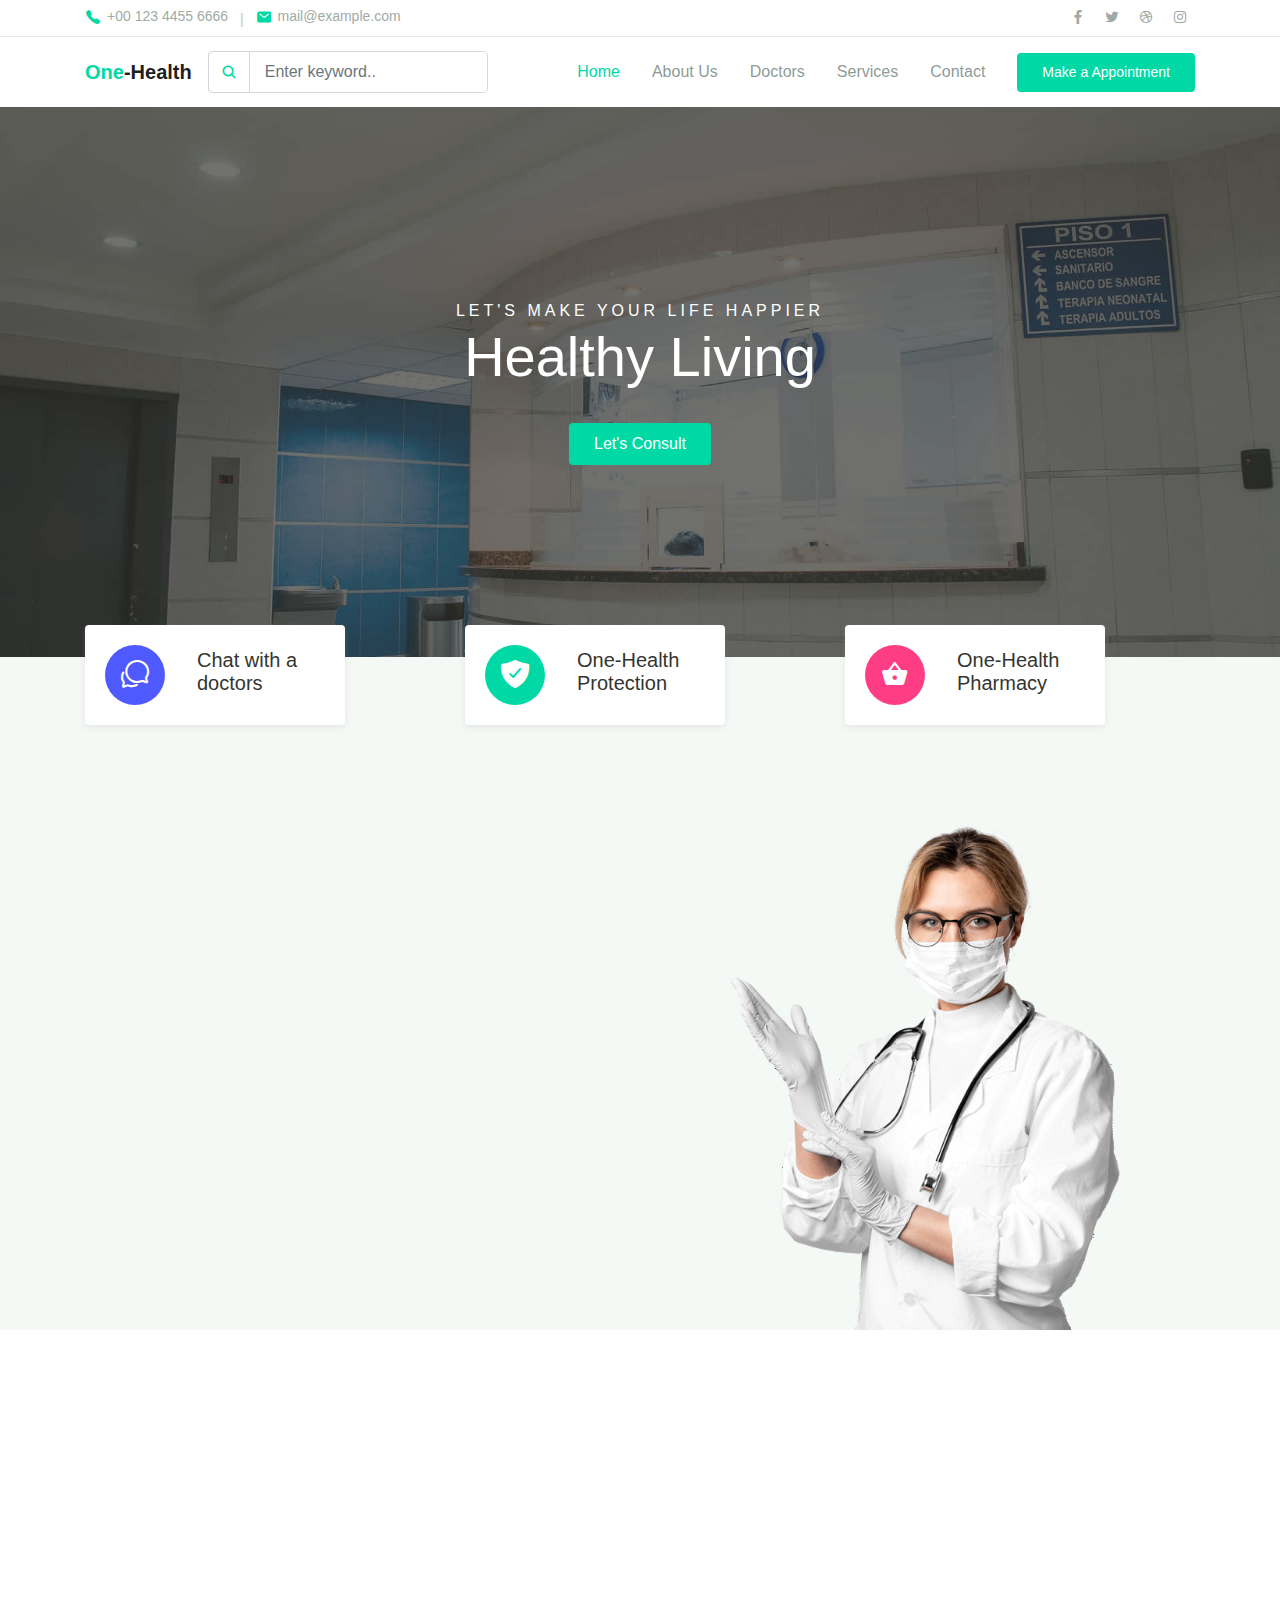
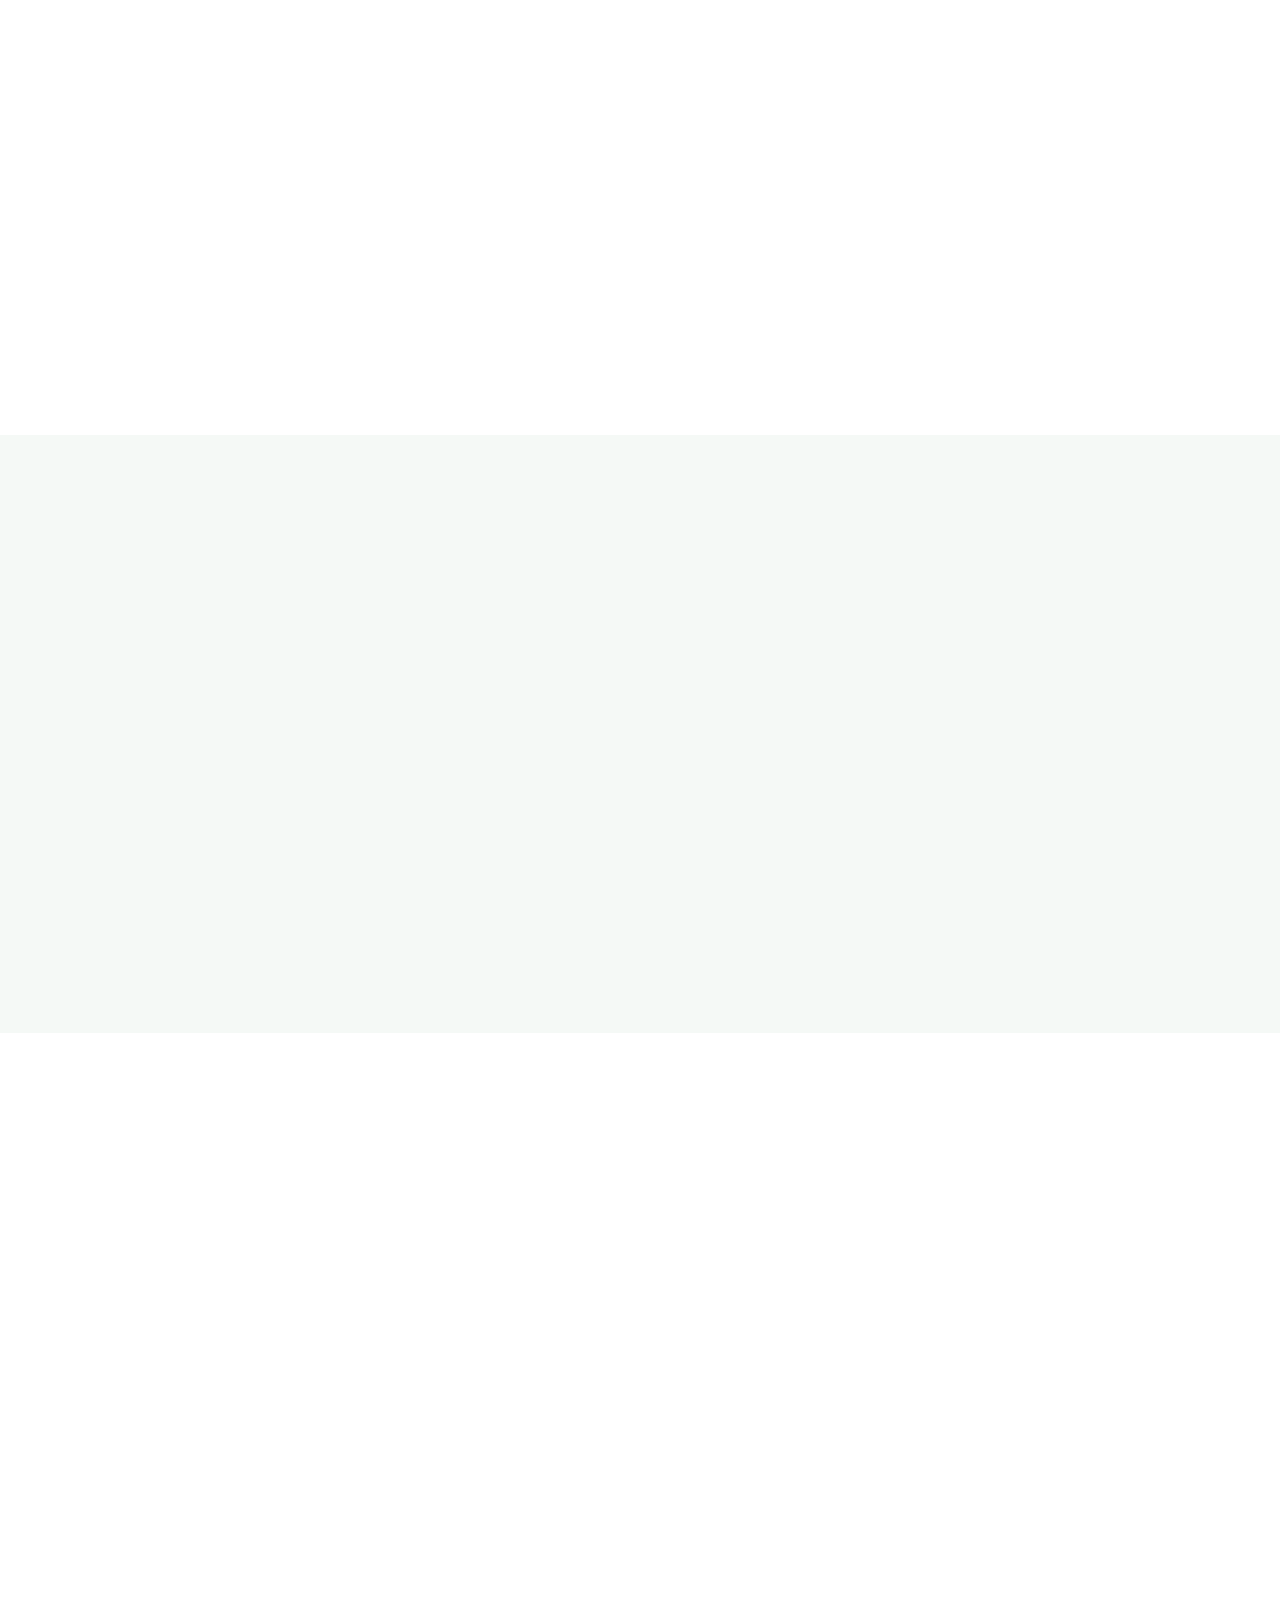
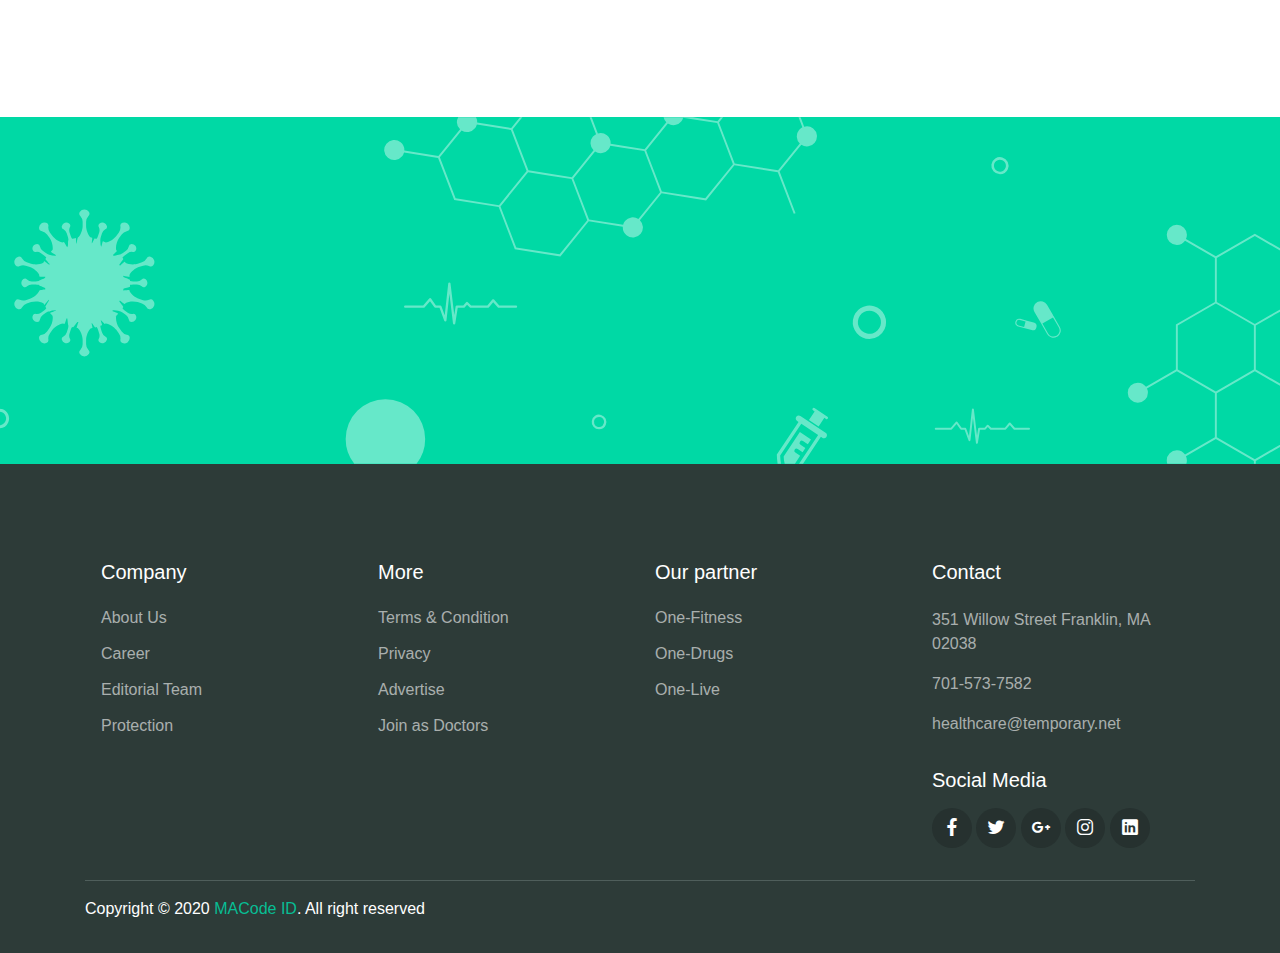
==== index.html @ ae299376 "new" ====
<!DOCTYPE html>
<html lang="en">
<head>
  <meta charset="UTF-8">
  <meta name="viewport" content="width=device-width, initial-scale=1.0">

  <meta http-equiv="X-UA-Compatible" content="ie=edge">

  <meta name="copyright" content="MACode ID, https://macodeid.com/">

  <title>One Health - Medical Center HTML5 Template</title>

  <link rel="stylesheet" href="../assets/css/maicons.css">

  <link rel="stylesheet" href="../assets/css/bootstrap.css">

  <link rel="stylesheet" href="../assets/vendor/owl-carousel/css/owl.carousel.css">

  <link rel="stylesheet" href="../assets/vendor/animate/animate.css">

  <link rel="stylesheet" href="../assets/css/theme.css">
</head>
<body>

  <!-- Back to top button -->
  <div class="back-to-top"></div>

  <header>
    <div class="topbar">
      <div class="container">
        <div class="row">
          <div class="col-sm-8 text-sm">
            <div class="site-info">
              <a href="#"><span class="mai-call text-primary"></span> +00 123 4455 6666</a>
              <span class="divider">|</span>
              <a href="#"><span class="mai-mail text-primary"></span> mail@example.com</a>
            </div>
          </div>
          <div class="col-sm-4 text-right text-sm">
            <div class="social-mini-button">
              <a href="#"><span class="mai-logo-facebook-f"></span></a>
              <a href="#"><span class="mai-logo-twitter"></span></a>
              <a href="#"><span class="mai-logo-dribbble"></span></a>
              <a href="#"><span class="mai-logo-instagram"></span></a>
            </div>
          </div>
        </div> <!-- .row -->
      </div> <!-- .container -->
    </div> <!-- .topbar -->

    <nav class="navbar navbar-expand-lg navbar-light shadow-sm">
      <div class="container">
        <a class="navbar-brand" href="#"><span class="text-primary">One</span>-Health</a>

        <form action="#">
          <div class="input-group input-navbar">
            <div class="input-group-prepend">
              <span class="input-group-text" id="icon-addon1"><span class="mai-search"></span></span>
            </div>
            <input type="text" class="form-control" placeholder="Enter keyword.." aria-label="Username" aria-describedby="icon-addon1">
          </div>
        </form>

        <button class="navbar-toggler" type="button" data-toggle="collapse" data-target="#navbarSupport" aria-controls="navbarSupport" aria-expanded="false" aria-label="Toggle navigation">
          <span class="navbar-toggler-icon"></span>
        </button>

        <div class="collapse navbar-collapse" id="navbarSupport">
          <ul class="navbar-nav ml-auto">
            <li class="nav-item active">
              <a class="nav-link" href="index.html">Home</a>
            </li>
            <li class="nav-item">
              <a class="nav-link" href="about.html">About Us</a>
            </li>
            <li class="nav-item">
              <a class="nav-link" href="doctors.html">Doctors</a>
            </li>
            <li class="nav-item ">
              <a class="nav-link" href="blog.html">Services</a>
            </li>
            <li class="nav-item">
              <a class="nav-link" href="contact.html">Contact</a>
            </li>
            <li class="nav-item">
              <a class="btn btn-primary ml-lg-3" href="contact.html">Make a Appointment</a>
            </li>
          </ul>
        </div> <!-- .navbar-collapse -->
      </div> <!-- .container -->
    </nav>
  </header>

  <div class="page-hero bg-image overlay-dark" style="background-image: url(../assets/img/bg_image_1.jpg);">
    <div class="hero-section">
      <div class="container text-center wow zoomIn">
        <span class="subhead">Let's make your life happier</span>
        <h1 class="display-4">Healthy Living</h1>
        <a href="#" class="btn btn-primary">Let's Consult</a>
      </div>
    </div>
  </div>


  <div class="bg-light">
    <div class="page-section py-3 mt-md-n5 custom-index">
      <div class="container">
        <div class="row justify-content-center">
          <div class="col-md-4 py-3 py-md-0">
            <div class="card-service wow fadeInUp">
              <div class="circle-shape bg-secondary text-white">
                <span class="mai-chatbubbles-outline"></span>
              </div>
              <p><span>Chat</span> with a doctors</p>
            </div>
          </div>
          <div class="col-md-4 py-3 py-md-0">
            <div class="card-service wow fadeInUp">
              <div class="circle-shape bg-primary text-white">
                <span class="mai-shield-checkmark"></span>
              </div>
              <p><span>One</span>-Health Protection</p>
            </div>
          </div>
          <div class="col-md-4 py-3 py-md-0">
            <div class="card-service wow fadeInUp">
              <div class="circle-shape bg-accent text-white">
                <span class="mai-basket"></span>
              </div>
              <p><span>One</span>-Health Pharmacy</p>
            </div>
          </div>
        </div>
      </div>
    </div> <!-- .page-section -->

    <div class="page-section pb-0">
      <div class="container">
        <div class="row align-items-center">
          <div class="col-lg-6 py-3 wow fadeInUp">
            <h1>Welcome to Your Health <br> Center</h1>
            <p class="text-grey mb-4">Lorem ipsum dolor sit amet, consetetur sadipscing elitr, sed diam nonumy eirmod tempor invidunt ut labore et dolore magna aliquyam erat, sed diam voluptua. At vero eos et accusam et justo duo dolores et ea rebum. Accusantium aperiam earum ipsa eius, inventore nemo labore eaque porro consequatur ex aspernatur. Explicabo, excepturi accusantium! Placeat voluptates esse ut optio facilis!</p>
            <a href="about.html" class="btn btn-primary">Learn More</a>
          </div>
          <div class="col-lg-6 wow fadeInRight" data-wow-delay="400ms">
            <div class="img-place custom-img-1">
              <img src="../assets/img/bg-doctor.png" alt="">
            </div>
          </div>
        </div>
      </div>
    </div> <!-- .bg-light -->
  </div> <!-- .bg-light -->

  <div class="page-section">
    <div class="container">
      <h1 class="text-center mb-5 wow fadeInUp">Our Doctors</h1>

      <div class="owl-carousel wow fadeInUp" id="doctorSlideshow">
        <div class="item">
          <div class="card-doctor">
            <div class="header">
              <img src="../assets/img/doctors/doctor_1.jpg" alt="">
              <div class="meta">
                <a href="#"><span class="mai-call"></span></a>
                <a href="#"><span class="mai-logo-whatsapp"></span></a>
              </div>
            </div>
            <div class="body">
              <p class="text-xl mb-0">Dr. Stein Albert</p>
              <span class="text-sm text-grey">Cardiology</span>
            </div>
          </div>
        </div>
        <div class="item">
          <div class="card-doctor">
            <div class="header">
              <img src="../assets/img/doctors/doctor_2.jpg" alt="">
              <div class="meta">
                <a href="#"><span class="mai-call"></span></a>
                <a href="#"><span class="mai-logo-whatsapp"></span></a>
              </div>
            </div>
            <div class="body">
              <p class="text-xl mb-0">Dr. Alexa Melvin</p>
              <span class="text-sm text-grey">Dental</span>
            </div>
          </div>
        </div>
        <div class="item">
          <div class="card-doctor">
            <div class="header">
              <img src="../assets/img/doctors/doctor_3.jpg" alt="">
              <div class="meta">
                <a href="#"><span class="mai-call"></span></a>
                <a href="#"><span class="mai-logo-whatsapp"></span></a>
              </div>
            </div>
            <div class="body">
              <p class="text-xl mb-0">Dr. Rebecca Steffany</p>
              <span class="text-sm text-grey">General Health</span>
            </div>
          </div>
        </div>
        <div class="item">
          <div class="card-doctor">
            <div class="header">
              <img src="../assets/img/doctors/doctor_3.jpg" alt="">
              <div class="meta">
                <a href="#"><span class="mai-call"></span></a>
                <a href="#"><span class="mai-logo-whatsapp"></span></a>
              </div>
            </div>
            <div class="body">
              <p class="text-xl mb-0">Dr. Rebecca Steffany</p>
              <span class="text-sm text-grey">General Health</span>
            </div>
          </div>
        </div>
        <div class="item">
          <div class="card-doctor">
            <div class="header">
              <img src="../assets/img/doctors/doctor_3.jpg" alt="">
              <div class="meta">
                <a href="#"><span class="mai-call"></span></a>
                <a href="#"><span class="mai-logo-whatsapp"></span></a>
              </div>
            </div>
            <div class="body">
              <p class="text-xl mb-0">Dr. Rebecca Steffany</p>
              <span class="text-sm text-grey">General Health</span>
            </div>
          </div>
        </div>
      </div>
    </div>
  </div>

  <div class="page-section bg-light">
    <div class="container">
      <h1 class="text-center wow fadeInUp">Latest News</h1>
      <div class="row mt-5">
        <div class="col-lg-4 py-2 wow zoomIn">
          <div class="card-blog">
            <div class="header">
              <div class="post-category">
                <a href="#">Covid19</a>
              </div>
              <a href="blog-details.html" class="post-thumb">
                <img src="../assets/img/blog/blog_1.jpg" alt="">
              </a>
            </div>
            <div class="body">
              <h5 class="post-title"><a href="blog-details.html">List of Countries without Coronavirus case</a></h5>
              <div class="site-info">
                <div class="avatar mr-2">
                  <div class="avatar-img">
                    <img src="../assets/img/person/person_1.jpg" alt="">
                  </div>
                  <span>Roger Adams</span>
                </div>
                <span class="mai-time"></span> 1 week ago
              </div>
            </div>
          </div>
        </div>
        <div class="col-lg-4 py-2 wow zoomIn">
          <div class="card-blog">
            <div class="header">
              <div class="post-category">
                <a href="#">Covid19</a>
              </div>
              <a href="blog-details.html" class="post-thumb">
                <img src="../assets/img/blog/blog_2.jpg" alt="">
              </a>
            </div>
            <div class="body">
              <h5 class="post-title"><a href="blog-details.html">Recovery Room: News beyond the pandemic</a></h5>
              <div class="site-info">
                <div class="avatar mr-2">
                  <div class="avatar-img">
                    <img src="../assets/img/person/person_1.jpg" alt="">
                  </div>
                  <span>Roger Adams</span>
                </div>
                <span class="mai-time"></span> 4 weeks ago
              </div>
            </div>
          </div>
        </div>
        <div class="col-lg-4 py-2 wow zoomIn">
          <div class="card-blog">
            <div class="header">
              <div class="post-category">
                <a href="#">Covid19</a>
              </div>
              <a href="blog-details.html" class="post-thumb">
                <img src="../assets/img/blog/blog_3.jpg" alt="">
              </a>
            </div>
            <div class="body">
              <h5 class="post-title"><a href="blog-details.html">What is the impact of eating too much sugar?</a></h5>
              <div class="site-info">
                <div class="avatar mr-2">
                  <div class="avatar-img">
                    <img src="../assets/img/person/person_2.jpg" alt="">
                  </div>
                  <span>Diego Simmons</span>
                </div>
                <span class="mai-time"></span> 2 months ago
              </div>
            </div>
          </div>
        </div>

        <div class="col-12 text-center mt-4 wow zoomIn">
          <a href="blog.html" class="btn btn-primary">Read More</a>
        </div>

      </div>
    </div>
  </div> <!-- .page-section -->

  <div class="page-section">
    <div class="container">
      <h1 class="text-center wow fadeInUp">Make an Appointment</h1>

      <form class="main-form">
        <div class="row mt-5 ">
          <div class="col-12 col-sm-6 py-2 wow fadeInLeft">
            <input type="text" class="form-control" placeholder="Full name">
          </div>
          <div class="col-12 col-sm-6 py-2 wow fadeInRight">
            <input type="text" class="form-control" placeholder="Email address..">
          </div>
          <div class="col-12 col-sm-6 py-2 wow fadeInLeft" data-wow-delay="300ms">
            <input type="date" class="form-control">
          </div>
          <div class="col-12 col-sm-6 py-2 wow fadeInRight" data-wow-delay="300ms">
            <select name="departement" id="departement" class="custom-select">
              <option value="general">General Health</option>
              <option value="cardiology">Cardiology</option>
              <option value="dental">Dental</option>
              <option value="neurology">Neurology</option>
              <option value="orthopaedics">Orthopaedics</option>
            </select>
          </div>
          <div class="col-12 py-2 wow fadeInUp" data-wow-delay="300ms">
            <input type="text" class="form-control" placeholder="Number..">
          </div>
          <div class="col-12 py-2 wow fadeInUp" data-wow-delay="300ms">
            <textarea name="message" id="message" class="form-control" rows="6" placeholder="Enter message.."></textarea>
          </div>
        </div>

        <button type="submit" class="btn btn-primary mt-3 wow zoomIn">Submit Request</button>
      </form>
    </div>
  </div> <!-- .page-section -->

  <div class="page-section banner-home bg-image" style="background-image: url(../assets/img/banner-pattern.svg);">
    <div class="container py-5 py-lg-0">
      <div class="row align-items-center">
        <div class="col-lg-4 wow zoomIn">
          <div class="img-banner d-none d-lg-block">
            <img src="../assets/img/mobile_app.png" alt="">
          </div>
        </div>
        <div class="col-lg-8 wow fadeInRight">
          <h1 class="font-weight-normal mb-3">Explore services, book appointments, and access health info seamlessly</h1>
          <a href="#"><img src="../assets/img/google_play.svg" alt=""></a>
          <a href="#" class="ml-2"><img src="../assets/img/app_store.svg" alt=""></a>
        </div>
      </div>
    </div>
  </div> <!-- .banner-home -->

  <footer class="page-footer">
    <div class="container">
      <div class="row px-md-3">
        <div class="col-sm-6 col-lg-3 py-3">
          <h5>Company</h5>
          <ul class="footer-menu">
            <li><a href="#">About Us</a></li>
            <li><a href="#">Career</a></li>
            <li><a href="#">Editorial Team</a></li>
            <li><a href="#">Protection</a></li>
          </ul>
        </div>
        <div class="col-sm-6 col-lg-3 py-3">
          <h5>More</h5>
          <ul class="footer-menu">
            <li><a href="#">Terms & Condition</a></li>
            <li><a href="#">Privacy</a></li>
            <li><a href="#">Advertise</a></li>
            <li><a href="#">Join as Doctors</a></li>
          </ul>
        </div>
        <div class="col-sm-6 col-lg-3 py-3">
          <h5>Our partner</h5>
          <ul class="footer-menu">
            <li><a href="#">One-Fitness</a></li>
            <li><a href="#">One-Drugs</a></li>
            <li><a href="#">One-Live</a></li>
          </ul>
        </div>
        <div class="col-sm-6 col-lg-3 py-3">
          <h5>Contact</h5>
          <p class="footer-link mt-2">351 Willow Street Franklin, MA 02038</p>
          <a href="#" class="footer-link">701-573-7582</a>
          <a href="#" class="footer-link">healthcare@temporary.net</a>

          <h5 class="mt-3">Social Media</h5>
          <div class="footer-sosmed mt-3">
            <a href="#" target="_blank"><span class="mai-logo-facebook-f"></span></a>
            <a href="#" target="_blank"><span class="mai-logo-twitter"></span></a>
            <a href="#" target="_blank"><span class="mai-logo-google-plus-g"></span></a>
            <a href="#" target="_blank"><span class="mai-logo-instagram"></span></a>
            <a href="#" target="_blank"><span class="mai-logo-linkedin"></span></a>
          </div>
        </div>
      </div>

      <hr>

      <p id="copyright">Copyright &copy; 2020 <a href="https://macodeid.com/" target="_blank">MACode ID</a>. All right reserved</p>
    </div>
  </footer>

<script src="../assets/js/jquery-3.5.1.min.js"></script>

<script src="../assets/js/bootstrap.bundle.min.js"></script>

<script src="../assets/vendor/owl-carousel/js/owl.carousel.min.js"></script>

<script src="../assets/vendor/wow/wow.min.js"></script>

<script src="../assets/js/theme.js"></script>
  
</body>
</html>
---- assets/css/maicons.css ----
@font-face {
  font-family: 'maicons';
  src:  url('../fonts/maicons.eot?c9nlkl');
  src:  url('../fonts/maicons.eot?c9nlkl#iefix') format('embedded-opentype'),
    url('../fonts/maicons.ttf?c9nlkl') format('truetype'),
    url('../fonts/maicons.woff?c9nlkl') format('woff'),
    url('../fonts/maicons.svg?c9nlkl#maicons') format('svg');
  font-weight: normal;
  font-style: normal;
  font-display: block;
}

[class^="mai-"], [class*=" mai-"] {
  /* use !important to prevent issues with browser extensions that change fonts */
  font-family: 'maicons' !important;
  speak: none;
  font-style: normal;
  font-weight: normal;
  font-variant: normal;
  text-transform: none;
  line-height: 1;

  /* Better Font Rendering =========== */
  -webkit-font-smoothing: antialiased;
  -moz-osx-font-smoothing: grayscale;
}

.mai-add:before {
  content: "\e900";
}
.mai-add-circle:before {
  content: "\e901";
}
.mai-add-circle-outline:before {
  content: "\e902";
}
.mai-airplane:before {
  content: "\e903";
}
.mai-airplane-outline:before {
  content: "\e904";
}
.mai-alarm:before {
  content: "\e905";
}
.mai-alarm-outline:before {
  content: "\e906";
}
.mai-albums:before {
  content: "\e907";
}
.mai-albums-outline:before {
  content: "\e908";
}
.mai-alert:before {
  content: "\e909";
}
.mai-alert-circle:before {
  content: "\e90a";
}
.mai-alert-circle-outline:before {
  content: "\e90b";
}
.mai-analytics:before {
  content: "\e90c";
}
.mai-analytics-outline:before {
  content: "\e90d";
}
.mai-aperture:before {
  content: "\e90e";
}
.mai-aperture-outline:before {
  content: "\e90f";
}
.mai-apps:before {
  content: "\e910";
}
.mai-apps-outline:before {
  content: "\e911";
}
.mai-archive:before {
  content: "\e912";
}
.mai-archive-outline:before {
  content: "\e913";
}
.mai-arrow-back:before {
  content: "\e914";
}
.mai-arrow-back-circle:before {
  content: "\e915";
}
.mai-arrow-back-circle-outline:before {
  content: "\e916";
}
.mai-arrow-down:before {
  content: "\e917";
}
.mai-arrow-down-circle:before {
  content: "\e918";
}
.mai-arrow-down-circle-outline:before {
  content: "\e919";
}
.mai-arrow-forward:before {
  content: "\e91a";
}
.mai-arrow-forward-circle:before {
  content: "\e91b";
}
.mai-arrow-forward-circle-outline:before {
  content: "\e91c";
}
.mai-arrow-redo:before {
  content: "\e91d";
}
.mai-arrow-redo-circle:before {
  content: "\e91e";
}
.mai-arrow-redo-circle-outline:before {
  content: "\e91f";
}
.mai-arrow-redo-outline:before {
  content: "\e920";
}
.mai-arrow-undo:before {
  content: "\e921";
}
.mai-arrow-undo-circle:before {
  content: "\e922";
}
.mai-arrow-undo-circle-outline:before {
  content: "\e923";
}
.mai-arrow-undo-outline:before {
  content: "\e924";
}
.mai-arrow-up:before {
  content: "\e925";
}
.mai-arrow-up-circle:before {
  content: "\e926";
}
.mai-arrow-up-circle-outline:before {
  content: "\e927";
}
.mai-at:before {
  content: "\e928";
}
.mai-at-circle:before {
  content: "\e929";
}
.mai-at-circle-outline:before {
  content: "\e92a";
}
.mai-attach:before {
  content: "\e92b";
}
.mai-attach-outline:before {
  content: "\e92c";
}
.mai-backspace:before {
  content: "\e92d";
}
.mai-backspace-outline:before {
  content: "\e92e";
}
.mai-bandage:before {
  content: "\e92f";
}
.mai-bandage-outline:before {
  content: "\e930";
}
.mai-bar-chart:before {
  content: "\e932";
}
.mai-bar-chart-outline:before {
  content: "\e933";
}
.mai-barbell:before {
  content: "\e931";
}
.mai-barcode:before {
  content: "\e934";
}
.mai-barcode-outline:before {
  content: "\e935";
}
.mai-baseball:before {
  content: "\e936";
}
.mai-baseball-outline:before {
  content: "\e937";
}
.mai-basket:before {
  content: "\e938";
}
.mai-basket-outline:before {
  content: "\e93b";
}
.mai-basketball:before {
  content: "\e939";
}
.mai-basketball-outline:before {
  content: "\e93a";
}
.mai-battery-charging:before {
  content: "\e93c";
}
.mai-battery-dead:before {
  content: "\e93d";
}
.mai-battery-full:before {
  content: "\e93e";
}
.mai-battery-half:before {
  content: "\e93f";
}
.mai-beaker:before {
  content: "\e940";
}
.mai-beaker-outline:before {
  content: "\e941";
}
.mai-bed:before {
  content: "\e942";
}
.mai-bed-outline:before {
  content: "\e943";
}
.mai-beer:before {
  content: "\e944";
}
.mai-beer-outline:before {
  content: "\e945";
}
.mai-bicycle:before {
  content: "\e946";
}
.mai-bluetooth:before {
  content: "\e947";
}
.mai-boat:before {
  content: "\e948";
}
.mai-boat-outline:before {
  content: "\e949";
}
.mai-body:before {
  content: "\e94a";
}
.mai-body-outline:before {
  content: "\e94b";
}
.mai-bonfire:before {
  content: "\e94c";
}
.mai-bonfire-outline:before {
  content: "\e94d";
}
.mai-book:before {
  content: "\e94e";
}
.mai-book-outline:before {
  content: "\e953";
}
.mai-bookmark:before {
  content: "\e94f";
}
.mai-bookmark-outline:before {
  content: "\e950";
}
.mai-bookmarks:before {
  content: "\e951";
}
.mai-bookmarks-outline:before {
  content: "\e952";
}
.mai-briefcase:before {
  content: "\e954";
}
.mai-briefcase-outline:before {
  content: "\e955";
}
.mai-browsers:before {
  content: "\e956";
}
.mai-browsers-outline:before {
  content: "\e957";
}
.mai-brush:before {
  content: "\e958";
}
.mai-brush-outline:before {
  content: "\e959";
}
.mai-bug:before {
  content: "\e95a";
}
.mai-bug-outline:before {
  content: "\e95b";
}
.mai-build:before {
  content: "\e95c";
}
.mai-build-outline:before {
  content: "\e95d";
}
.mai-bulb:before {
  content: "\e95e";
}
.mai-bulb-outline:before {
  content: "\e95f";
}
.mai-bus:before {
  content: "\e960";
}
.mai-bus-outline:before {
  content: "\e963";
}
.mai-business:before {
  content: "\e961";
}
.mai-business-outline:before {
  content: "\e962";
}
.mai-cafe:before {
  content: "\e964";
}
.mai-cafe-outline:before {
  content: "\e965";
}
.mai-calculator:before {
  content: "\e966";
}
.mai-calculator-outline:before {
  content: "\e967";
}
.mai-calendar:before {
  content: "\e968";
}
.mai-calendar-outline:before {
  content: "\e969";
}
.mai-call:before {
  content: "\e96a";
}
.mai-call-outline:before {
  content: "\e96b";
}
.mai-camera:before {
  content: "\e96c";
}
.mai-camera-outline:before {
  content: "\e96d";
}
.mai-camera-reverse:before {
  content: "\e96e";
}
.mai-camera-reverse-outline:before {
  content: "\e96f";
}
.mai-car:before {
  content: "\e970";
}
.mai-car-outline:before {
  content: "\e97f";
}
.mai-car-sport:before {
  content: "\e980";
}
.mai-car-sport-outline:before {
  content: "\e981";
}
.mai-card:before {
  content: "\e971";
}
.mai-card-outline:before {
  content: "\e972";
}
.mai-caret-back:before {
  content: "\e973";
}
.mai-caret-back-circle:before {
  content: "\e974";
}
.mai-caret-back-circle-outline:before {
  content: "\e975";
}
.mai-caret-down:before {
  content: "\e976";
}
.mai-caret-down-circle:before {
  content: "\e977";
}
.mai-caret-down-circle-outline:before {
  content: "\e978";
}
.mai-caret-forward:before {
  content: "\e979";
}
.mai-caret-forward-circle:before {
  content: "\e97a";
}
.mai-caret-forward-circle-outline:before {
  content: "\e97b";
}
.mai-caret-up:before {
  content: "\e97c";
}
.mai-caret-up-circle:before {
  content: "\e97d";
}
.mai-caret-up-circle-outline:before {
  content: "\e97e";
}
.mai-cart:before {
  content: "\e982";
}
.mai-cart-outline:before {
  content: "\e983";
}
.mai-cash:before {
  content: "\e984";
}
.mai-cash-outline:before {
  content: "\e985";
}
.mai-chatbox:before {
  content: "\e986";
}
.mai-chatbox-ellipses:before {
  content: "\e987";
}
.mai-chatbox-ellipses-outline:before {
  content: "\e988";
}
.mai-chatbox-outline:before {
  content: "\e989";
}
.mai-chatbubble:before {
  content: "\e98a";
}
.mai-chatbubble-ellipses:before {
  content: "\e98b";
}
.mai-chatbubble-ellipses-outline:before {
  content: "\e98c";
}
.mai-chatbubble-outline:before {
  content: "\e98d";
}
.mai-chatbubbles:before {
  content: "\e98e";
}
.mai-chatbubbles-outline:before {
  content: "\e98f";
}
.mai-checkbox:before {
  content: "\e990";
}
.mai-checkbox-outline:before {
  content: "\e991";
}
.mai-checkmark:before {
  content: "\e992";
}
.mai-checkmark-circle:before {
  content: "\e993";
}
.mai-checkmark-circle-outline:before {
  content: "\e994";
}
.mai-checkmark-done:before {
  content: "\e995";
}
.mai-checkmark-done-circle:before {
  content: "\e996";
}
.mai-checkmark-done-circle-outline:before {
  content: "\e997";
}
.mai-chevron-back:before {
  content: "\e998";
}
.mai-chevron-back-circle:before {
  content: "\e999";
}
.mai-chevron-back-circle-outline:before {
  content: "\e99a";
}
.mai-chevron-down:before {
  content: "\e99b";
}
.mai-chevron-down-circle:before {
  content: "\e99c";
}
.mai-chevron-down-circle-outline:before {
  content: "\e99d";
}
.mai-chevron-forward:before {
  content: "\e99e";
}
.mai-chevron-forward-circle:before {
  content: "\e99f";
}
.mai-chevron-forward-circle-outline:before {
  content: "\e9a0";
}
.mai-chevron-up:before {
  content: "\e9a1";
}
.mai-chevron-up-circle:before {
  content: "\e9a2";
}
.mai-chevron-up-circle-outline:before {
  content: "\e9a3";
}
.mai-clipboard:before {
  content: "\e9a4";
}
.mai-clipboard-outline:before {
  content: "\e9a5";
}
.mai-close:before {
  content: "\e9a6";
}
.mai-close-circle:before {
  content: "\e9a7";
}
.mai-close-circle-outline:before {
  content: "\e9a8";
}
.mai-cloud:before {
  content: "\e9a9";
}
.mai-cloud-circle:before {
  content: "\e9aa";
}
.mai-cloud-circle-outline:before {
  content: "\e9ab";
}
.mai-cloud-done:before {
  content: "\e9ac";
}
.mai-cloud-done-outline:before {
  content: "\e9ad";
}
.mai-cloud-download:before {
  content: "\e9ae";
}
.mai-cloud-download-outline:before {
  content: "\e9af";
}
.mai-cloud-offline:before {
  content: "\e9b0";
}
.mai-cloud-offline-outline:before {
  content: "\e9b1";
}
.mai-cloud-outline:before {
  content: "\e9b2";
}
.mai-cloud-upload:before {
  content: "\e9b3";
}
.mai-cloud-upload-outline:before {
  content: "\e9b4";
}
.mai-cloudy:before {
  content: "\e9b5";
}
.mai-cloudy-night:before {
  content: "\e9b6";
}
.mai-cloudy-night-outline:before {
  content: "\e9b7";
}
.mai-cloudy-outline:before {
  content: "\e9b8";
}
.mai-code:before {
  content: "\e9b9";
}
.mai-code-download:before {
  content: "\e9ba";
}
.mai-code-slash:before {
  content: "\e9bb";
}
.mai-code-working:before {
  content: "\e9bc";
}
.mai-cog:before {
  content: "\e9bd";
}
.mai-color-fill:before {
  content: "\e9be";
}
.mai-color-fill-outline:before {
  content: "\e9bf";
}
.mai-color-filter:before {
  content: "\e9c0";
}
.mai-color-filter-outline:before {
  content: "\e9c1";
}
.mai-color-palette:before {
  content: "\e9c2";
}
.mai-color-palette-outline:before {
  content: "\e9c3";
}
.mai-color-wand:before {
  content: "\e9c4";
}
.mai-color-wand-outline:before {
  content: "\e9c5";
}
.mai-compass:before {
  content: "\e9c6";
}
.mai-compass-outline:before {
  content: "\e9c7";
}
.mai-construct:before {
  content: "\e9c8";
}
.mai-construct-outline:before {
  content: "\e9c9";
}
.mai-contract:before {
  content: "\e9ca";
}
.mai-contrast:before {
  content: "\e9cb";
}
.mai-copy:before {
  content: "\e9cc";
}
.mai-copy-outline:before {
  content: "\e9cd";
}
.mai-create:before {
  content: "\e9ce";
}
.mai-create-outline:before {
  content: "\e9cf";
}
.mai-crop:before {
  content: "\e9d0";
}
.mai-cube:before {
  content: "\e9d1";
}
.mai-cube-outline:before {
  content: "\e9d2";
}
.mai-cut:before {
  content: "\e9d3";
}
.mai-desktop:before {
  content: "\e9d4";
}
.mai-desktop-outline:before {
  content: "\e9d5";
}
.mai-disc:before {
  content: "\e9d6";
}
.mai-disc-outline:before {
  content: "\e9d7";
}
.mai-document:before {
  content: "\e9d8";
}
.mai-document-outline:before {
  content: "\e9d9";
}
.mai-document-text:before {
  content: "\e9dc";
}
.mai-document-text-outline:before {
  content: "\e9dd";
}
.mai-documents:before {
  content: "\e9da";
}
.mai-documents-outline:before {
  content: "\e9db";
}
.mai-download:before {
  content: "\e9de";
}
.mai-download-outline:before {
  content: "\e9df";
}
.mai-duplicate:before {
  content: "\e9e0";
}
.mai-duplicate-outline:before {
  content: "\e9e1";
}
.mai-ear:before {
  content: "\e9e2";
}
.mai-ear-outline:before {
  content: "\e9e3";
}
.mai-earth:before {
  content: "\e9e4";
}
.mai-earth-outline:before {
  content: "\e9e5";
}
.mai-easel:before {
  content: "\e9e6";
}
.mai-easel-outline:before {
  content: "\e9e7";
}
.mai-egg:before {
  content: "\e9e8";
}
.mai-egg-outline:before {
  content: "\e9e9";
}
.mai-ellipse:before {
  content: "\e9ea";
}
.mai-ellipse-outline:before {
  content: "\e9eb";
}
.mai-ellipsis-horizontal:before {
  content: "\e9ec";
}
.mai-ellipsis-horizontal-circle:before {
  content: "\e9ed";
}
.mai-ellipsis-vertical:before {
  content: "\e9ee";
}
.mai-ellipsis-vertical-circle:before {
  content: "\e9ef";
}
.mai-enter:before {
  content: "\e9f0";
}
.mai-enter-outline:before {
  content: "\e9f1";
}
.mai-exit:before {
  content: "\e9f2";
}
.mai-exit-outline:before {
  content: "\e9f3";
}
.mai-expand:before {
  content: "\e9f4";
}
.mai-eye:before {
  content: "\e9f5";
}
.mai-eye-off:before {
  content: "\e9f8";
}
.mai-eye-off-outline:before {
  content: "\e9f9";
}
.mai-eye-outline:before {
  content: "\e9fa";
}
.mai-eyedrop:before {
  content: "\e9f6";
}
.mai-eyedrop-outline:before {
  content: "\e9f7";
}
.mai-fast-food:before {
  content: "\e9fb";
}
.mai-fast-food-outline:before {
  content: "\e9fc";
}
.mai-female:before {
  content: "\e9fd";
}
.mai-file-tray:before {
  content: "\e9fe";
}
.mai-file-tray-full:before {
  content: "\e9ff";
}
.mai-file-tray-full-outline:before {
  content: "\ea00";
}
.mai-file-tray-outline:before {
  content: "\ea01";
}
.mai-film:before {
  content: "\ea02";
}
.mai-film-outline:before {
  content: "\ea03";
}
.mai-filter:before {
  content: "\ea04";
}
.mai-finger-print:before {
  content: "\ea05";
}
.mai-fitness:before {
  content: "\ea06";
}
.mai-fitness-outline:before {
  content: "\ea07";
}
.mai-flag:before {
  content: "\ea08";
}
.mai-flag-outline:before {
  content: "\ea09";
}
.mai-flame:before {
  content: "\ea0a";
}
.mai-flame-outline:before {
  content: "\ea0b";
}
.mai-flash:before {
  content: "\ea0c";
}
.mai-flash-off:before {
  content: "\ea0f";
}
.mai-flash-off-outline:before {
  content: "\ea10";
}
.mai-flash-outline:before {
  content: "\ea11";
}
.mai-flashlight:before {
  content: "\ea0d";
}
.mai-flashlight-outline:before {
  content: "\ea0e";
}
.mai-flask:before {
  content: "\ea12";
}
.mai-flask-outline:before {
  content: "\ea13";
}
.mai-flower:before {
  content: "\ea14";
}
.mai-flower-outline:before {
  content: "\ea15";
}
.mai-folder:before {
  content: "\ea16";
}
.mai-folder-open:before {
  content: "\ea17";
}
.mai-folder-open-outline:before {
  content: "\ea18";
}
.mai-folder-outline:before {
  content: "\ea19";
}
.mai-football:before {
  content: "\ea1a";
}
.mai-football-outline:before {
  content: "\ea1b";
}
.mai-funnel:before {
  content: "\ea1c";
}
.mai-funnel-outline:before {
  content: "\ea1d";
}
.mai-game-controller:before {
  content: "\ea1e";
}
.mai-game-controller-outline:before {
  content: "\ea1f";
}
.mai-gift:before {
  content: "\ea20";
}
.mai-gift-outline:before {
  content: "\ea21";
}
.mai-git-branch:before {
  content: "\ea22";
}
.mai-git-commit:before {
  content: "\ea23";
}
.mai-git-compare:before {
  content: "\ea24";
}
.mai-git-merge:before {
  content: "\ea25";
}
.mai-git-network:before {
  content: "\ea26";
}
.mai-git-pull-request:before {
  content: "\ea27";
}
.mai-glasses:before {
  content: "\ea28";
}
.mai-glasses-outline:before {
  content: "\ea29";
}
.mai-globe:before {
  content: "\ea2a";
}
.mai-globe-outline:before {
  content: "\ea2b";
}
.mai-golf:before {
  content: "\ea2c";
}
.mai-golf-outline:before {
  content: "\ea2d";
}
.mai-grid:before {
  content: "\ea2e";
}
.mai-grid-outline:before {
  content: "\ea2f";
}
.mai-hammer:before {
  content: "\ea30";
}
.mai-hammer-outline:before {
  content: "\ea31";
}
.mai-hand-left:before {
  content: "\ea32";
}
.mai-hand-left-outline:before {
  content: "\ea33";
}
.mai-hand-right:before {
  content: "\ea34";
}
.mai-hand-right-outline:before {
  content: "\ea35";
}
.mai-happy:before {
  content: "\ea36";
}
.mai-happy-outline:before {
  content: "\ea37";
}
.mai-hardware-chip:before {
  content: "\ea38";
}
.mai-hardware-chip-outline:before {
  content: "\ea39";
}
.mai-headset:before {
  content: "\ea3a";
}
.mai-headset-outline:before {
  content: "\ea3b";
}
.mai-heart:before {
  content: "\ea3c";
}
.mai-heart-circle:before {
  content: "\ea3d";
}
.mai-heart-circle-outline:before {
  content: "\ea3e";
}
.mai-heart-dislike:before {
  content: "\ea3f";
}
.mai-heart-dislike-circle:before {
  content: "\ea40";
}
.mai-heart-dislike-circle-outline:before {
  content: "\ea41";
}
.mai-heart-dislike-outline:before {
  content: "\ea42";
}
.mai-heart-half:before {
  content: "\ea43";
}
.mai-heart-half-outline:before {
  content: "\ea44";
}
.mai-heart-outline:before {
  content: "\ea45";
}
.mai-help:before {
  content: "\ea46";
}
.mai-help-buoy:before {
  content: "\ea47";
}
.mai-help-buoy-outline:before {
  content: "\ea48";
}
.mai-help-circle:before {
  content: "\ea49";
}
.mai-help-circle-outline:before {
  content: "\ea4a";
}
.mai-home:before {
  content: "\ea4b";
}
.mai-home-outline:before {
  content: "\ea4c";
}
.mai-hourglass:before {
  content: "\ea4d";
}
.mai-hourglass-outline:before {
  content: "\ea4e";
}
.mai-ice-cream:before {
  content: "\ea4f";
}
.mai-ice-cream-outline:before {
  content: "\ea50";
}
.mai-image:before {
  content: "\ea51";
}
.mai-image-outline:before {
  content: "\ea52";
}
.mai-images:before {
  content: "\ea53";
}
.mai-images-outline:before {
  content: "\ea54";
}
.mai-infinite:before {
  content: "\ea55";
}
.mai-information:before {
  content: "\ea56";
}
.mai-information-circle:before {
  content: "\ea57";
}
.mai-information-circle-outline:before {
  content: "\ea58";
}
.mai-journal:before {
  content: "\ea59";
}
.mai-journal-outline:before {
  content: "\ea5a";
}
.mai-key:before {
  content: "\ea5b";
}
.mai-key-outline:before {
  content: "\ea5c";
}
.mai-keypad:before {
  content: "\ea5d";
}
.mai-keypad-outline:before {
  content: "\ea5e";
}
.mai-language:before {
  content: "\ea5f";
}
.mai-laptop:before {
  content: "\ea60";
}
.mai-laptop-outline:before {
  content: "\ea61";
}
.mai-layers:before {
  content: "\ea62";
}
.mai-layers-outline:before {
  content: "\ea63";
}
.mai-leaf:before {
  content: "\ea64";
}
.mai-leaf-outline:before {
  content: "\ea65";
}
.mai-library:before {
  content: "\ea66";
}
.mai-library-outline:before {
  content: "\ea67";
}
.mai-link:before {
  content: "\ea68";
}
.mai-list:before {
  content: "\ea69";
}
.mai-list-circle:before {
  content: "\ea6a";
}
.mai-list-circle-outline:before {
  content: "\ea6b";
}
.mai-locate:before {
  content: "\ea6c";
}
.mai-location:before {
  content: "\ea6d";
}
.mai-location-outline:before {
  content: "\ea6e";
}
.mai-lock-closed:before {
  content: "\ea6f";
}
.mai-lock-closed-outline:before {
  content: "\ea70";
}
.mai-lock-open:before {
  content: "\ea71";
}
.mai-lock-open-outline:before {
  content: "\ea72";
}
.mai-log-in:before {
  content: "\ea73";
}
.mai-log-in-outline:before {
  content: "\ea74";
}
.mai-log-out:before {
  content: "\ea75";
}
.mai-log-out-outline:before {
  content: "\ea76";
}
.mai-logo-500px:before {
  content: "\ea8e";
}
.mai-logo-accessible-icon:before {
  content: "\eaef";
}
.mai-logo-accusoft:before {
  content: "\eba2";
}
.mai-logo-algolia:before {
  content: "\eba3";
}
.mai-logo-alipay:before {
  content: "\eba4";
}
.mai-logo-amazon:before {
  content: "\eba5";
}
.mai-logo-amplify:before {
  content: "\eba6";
}
.mai-logo-android:before {
  content: "\eba7";
}
.mai-logo-angular:before {
  content: "\eba8";
}
.mai-logo-apple:before {
  content: "\eba9";
}
.mai-logo-apple-appstore:before {
  content: "\ebaa";
}
.mai-logo-aws:before {
  content: "\ebab";
}
.mai-logo-behance:before {
  content: "\ebac";
}
.mai-logo-bitbucket:before {
  content: "\ebad";
}
.mai-logo-bitcoin:before {
  content: "\ebae";
}
.mai-logo-blackberry:before {
  content: "\ebaf";
}
.mai-logo-blogger:before {
  content: "\ebb0";
}
.mai-logo-buffer:before {
  content: "\ebb1";
}
.mai-logo-buysellads:before {
  content: "\ebb2";
}
.mai-logo-capacitor:before {
  content: "\ebb3";
}
.mai-logo-cc-amazon-pay:before {
  content: "\ebb4";
}
.mai-logo-cc-amex:before {
  content: "\ebb5";
}
.mai-logo-cc-apple-pay:before {
  content: "\ebb6";
}
.mai-logo-cc-diners-club:before {
  content: "\ebb7";
}
.mai-logo-cc-discover:before {
  content: "\ebb8";
}
.mai-logo-cc-jcb:before {
  content: "\ebb9";
}
.mai-logo-cc-mastercard:before {
  content: "\ebba";
}
.mai-logo-cc-paypal:before {
  content: "\ebbb";
}
.mai-logo-cc-stripe:before {
  content: "\ebbc";
}
.mai-logo-cc-visa:before {
  content: "\ebbd";
}
.mai-logo-chrome:before {
  content: "\ebbe";
}
.mai-logo-closed-captioning:before {
  content: "\ebbf";
}
.mai-logo-codepen:before {
  content: "\ebc0";
}
.mai-logo-cpanel:before {
  content: "\ebc1";
}
.mai-logo-creative-commons:before {
  content: "\ebc2";
}
.mai-logo-css3:before {
  content: "\ebc3";
}
.mai-logo-cuttlefish:before {
  content: "\ebc4";
}
.mai-logo-d-and-d:before {
  content: "\ebc5";
}
.mai-logo-dashcube:before {
  content: "\ebc6";
}
.mai-logo-designernews:before {
  content: "\ebc7";
}
.mai-logo-deviantart:before {
  content: "\ebc8";
}
.mai-logo-digg:before {
  content: "\ebc9";
}
.mai-logo-digital-ocean:before {
  content: "\ebca";
}
.mai-logo-discord:before {
  content: "\ebcb";
}
.mai-logo-discourse:before {
  content: "\ebcc";
}
.mai-logo-dochub:before {
  content: "\ebcd";
}
.mai-logo-docker:before {
  content: "\ebce";
}
.mai-logo-dribbble:before {
  content: "\ebcf";
}
.mai-logo-dropbox:before {
  content: "\ebd0";
}
.mai-logo-drupal:before {
  content: "\ebd1";
}
.mai-logo-dyalog:before {
  content: "\ebd2";
}
.mai-logo-earlybirds:before {
  content: "\ebd3";
}
.mai-logo-ebay:before {
  content: "\ebd4";
}
.mai-logo-edge:before {
  content: "\ebd5";
}
.mai-logo-electron:before {
  content: "\ebd6";
}
.mai-logo-elementor:before {
  content: "\ebd7";
}
.mai-logo-ello:before {
  content: "\ebd8";
}
.mai-logo-ember:before {
  content: "\ebd9";
}
.mai-logo-empire:before {
  content: "\ebda";
}
.mai-logo-envira:before {
  content: "\ebdb";
}
.mai-logo-erlang:before {
  content: "\ebdc";
}
.mai-logo-etsy:before {
  content: "\ebdd";
}
.mai-logo-euro:before {
  content: "\ebde";
}
.mai-logo-expeditedssl:before {
  content: "\ebdf";
}
.mai-logo-facebook:before {
  content: "\ebe0";
}
.mai-logo-facebook-f:before {
  content: "\ebe1";
}
.mai-logo-facebook-messenger:before {
  content: "\ebe2";
}
.mai-logo-firebase:before {
  content: "\ebe3";
}
.mai-logo-firefox:before {
  content: "\ebe4";
}
.mai-logo-flickr:before {
  content: "\ebe5";
}
.mai-logo-flipboard:before {
  content: "\ebe6";
}
.mai-logo-fly:before {
  content: "\ebe7";
}
.mai-logo-foursquare:before {
  content: "\ebe8";
}
.mai-logo-freebsd:before {
  content: "\ebe9";
}
.mai-logo-gg:before {
  content: "\ebea";
}
.mai-logo-git:before {
  content: "\ebeb";
}
.mai-logo-github:before {
  content: "\ebec";
}
.mai-logo-github-alt:before {
  content: "\ebed";
}
.mai-logo-gitlab:before {
  content: "\ebee";
}
.mai-logo-gitter:before {
  content: "\ebef";
}
.mai-logo-glide:before {
  content: "\ebf0";
}
.mai-logo-glide-g:before {
  content: "\ebf1";
}
.mai-logo-google:before {
  content: "\ebf2";
}
.mai-logo-google-drive:before {
  content: "\ebf3";
}
.mai-logo-google-play:before {
  content: "\ebf4";
}
.mai-logo-google-playstore:before {
  content: "\ebf5";
}
.mai-logo-google-plus:before {
  content: "\ebf6";
}
.mai-logo-google-plus-g:before {
  content: "\ebf7";
}
.mai-logo-google-wallet:before {
  content: "\ebf8";
}
.mai-logo-grunt:before {
  content: "\ebf9";
}
.mai-logo-gulp:before {
  content: "\ebfa";
}
.mai-logo-hackernews:before {
  content: "\ebfb";
}
.mai-logo-hotjar:before {
  content: "\ebfc";
}
.mai-logo-html5:before {
  content: "\ebfd";
}
.mai-logo-hubspot:before {
  content: "\ebfe";
}
.mai-logo-imdb:before {
  content: "\ebff";
}
.mai-logo-instagram:before {
  content: "\ec00";
}
.mai-logo-internet-explorer:before {
  content: "\ec01";
}
.mai-logo-ionic:before {
  content: "\ec02";
}
.mai-logo-ionitron:before {
  content: "\ec03";
}
.mai-logo-itunes:before {
  content: "\ec04";
}
.mai-logo-java:before {
  content: "\ec05";
}
.mai-logo-javascript:before {
  content: "\ec06";
}
.mai-logo-joomla:before {
  content: "\ec07";
}
.mai-logo-jsfiddle:before {
  content: "\ec08";
}
.mai-logo-keycdn:before {
  content: "\ec09";
}
.mai-logo-laravel:before {
  content: "\ec0a";
}
.mai-logo-lastfm:before {
  content: "\ec0b";
}
.mai-logo-leanpub:before {
  content: "\ec0c";
}
.mai-logo-less:before {
  content: "\ec0d";
}
.mai-logo-line:before {
  content: "\ec0e";
}
.mai-logo-linkedin:before {
  content: "\ec0f";
}
.mai-logo-linux:before {
  content: "\ec10";
}
.mai-logo-magento:before {
  content: "\ec11";
}
.mai-logo-mailchimp:before {
  content: "\ec12";
}
.mai-logo-markdown:before {
  content: "\ec13";
}
.mai-logo-maxcdn:before {
  content: "\ec14";
}
.mai-logo-medium:before {
  content: "\ec15";
}
.mai-logo-medium-m:before {
  content: "\ec16";
}
.mai-logo-meetup:before {
  content: "\ec17";
}
.mai-logo-microsoft:before {
  content: "\ec18";
}
.mai-logo-mix:before {
  content: "\ec19";
}
.mai-logo-mixcloud:before {
  content: "\ec1a";
}
.mai-logo-nodejs:before {
  content: "\ec1b";
}
.mai-logo-npm:before {
  content: "\ec1c";
}
.mai-logo-octocat:before {
  content: "\ec1d";
}
.mai-logo-opencart:before {
  content: "\ec1e";
}
.mai-logo-openid:before {
  content: "\ec1f";
}
.mai-logo-opera:before {
  content: "\ec20";
}
.mai-logo-patreon:before {
  content: "\ec21";
}
.mai-logo-paypal:before {
  content: "\ec22";
}
.mai-logo-php:before {
  content: "\ec23";
}
.mai-logo-pinterest:before {
  content: "\ec24";
}
.mai-logo-pinterest-p:before {
  content: "\ec25";
}
.mai-logo-playstation:before {
  content: "\ec26";
}
.mai-logo-product-hunt:before {
  content: "\ec27";
}
.mai-logo-pwa:before {
  content: "\ec28";
}
.mai-logo-python:before {
  content: "\ec29";
}
.mai-logo-qq:before {
  content: "\ec2a";
}
.mai-logo-quora:before {
  content: "\ec2b";
}
.mai-logo-react:before {
  content: "\ec2c";
}
.mai-logo-readme:before {
  content: "\ec2d";
}
.mai-logo-reddit:before {
  content: "\ec2e";
}
.mai-logo-researchgate:before {
  content: "\ec2f";
}
.mai-logo-rocketchat:before {
  content: "\ec30";
}
.mai-logo-rss:before {
  content: "\ec31";
}
.mai-logo-safari:before {
  content: "\ec32";
}
.mai-logo-sass:before {
  content: "\ec33";
}
.mai-logo-scribd:before {
  content: "\ec34";
}
.mai-logo-searchengin:before {
  content: "\ec35";
}
.mai-logo-sellcast:before {
  content: "\ec36";
}
.mai-logo-sellsy:before {
  content: "\ec37";
}
.mai-logo-skype:before {
  content: "\ec38";
}
.mai-logo-slack:before {
  content: "\ec39";
}
.mai-logo-slideshare:before {
  content: "\ec3a";
}
.mai-logo-snapchat:before {
  content: "\ec3b";
}
.mai-logo-soundcloud:before {
  content: "\ec3c";
}
.mai-logo-spotify:before {
  content: "\ec3d";
}
.mai-logo-squarespace:before {
  content: "\ec3e";
}
.mai-logo-stack-exchange:before {
  content: "\ec3f";
}
.mai-logo-stackoverflow:before {
  content: "\ec40";
}
.mai-logo-staylinked:before {
  content: "\ec41";
}
.mai-logo-steam:before {
  content: "\ec42";
}
.mai-logo-stencil:before {
  content: "\ec43";
}
.mai-logo-stripe:before {
  content: "\ec44";
}
.mai-logo-stripe-s:before {
  content: "\ec45";
}
.mai-logo-teamspeak:before {
  content: "\ec46";
}
.mai-logo-telegram:before {
  content: "\ec47";
}
.mai-logo-trello:before {
  content: "\ec48";
}
.mai-logo-tripadvisor:before {
  content: "\ec49";
}
.mai-logo-tumblr:before {
  content: "\ec4a";
}
.mai-logo-tux:before {
  content: "\ec4b";
}
.mai-logo-twitch:before {
  content: "\ec4c";
}
.mai-logo-twitter:before {
  content: "\ec4d";
}
.mai-logo-uber:before {
  content: "\ec4e";
}
.mai-logo-uikit:before {
  content: "\ec4f";
}
.mai-logo-usd:before {
  content: "\ec50";
}
.mai-logo-viacoin:before {
  content: "\ec51";
}
.mai-logo-viadeo:before {
  content: "\ec52";
}
.mai-logo-viber:before {
  content: "\ec53";
}
.mai-logo-vimeo:before {
  content: "\ec54";
}
.mai-logo-vk:before {
  content: "\ec55";
}
.mai-logo-vue:before {
  content: "\ec56";
}
.mai-logo-web-component:before {
  content: "\ec57";
}
.mai-logo-weebly:before {
  content: "\ec58";
}
.mai-logo-weibo:before {
  content: "\ec59";
}
.mai-logo-whatsapp:before {
  content: "\ec5a";
}
.mai-logo-whmcs:before {
  content: "\ec5b";
}
.mai-logo-wikipedia-w:before {
  content: "\ec5c";
}
.mai-logo-windows:before {
  content: "\ec5d";
}
.mai-logo-wix:before {
  content: "\ec5e";
}
.mai-logo-wordpress:before {
  content: "\ec5f";
}
.mai-logo-xbox:before {
  content: "\ec60";
}
.mai-logo-xing:before {
  content: "\ec61";
}
.mai-logo-yahoo:before {
  content: "\ec62";
}
.mai-logo-yen:before {
  content: "\ec63";
}
.mai-logo-youtube:before {
  content: "\ec64";
}
.mai-magnet:before {
  content: "\ea77";
}
.mai-magnet-outline:before {
  content: "\ea78";
}
.mai-mail:before {
  content: "\ea79";
}
.mai-mail-open:before {
  content: "\ea7a";
}
.mai-mail-open-outline:before {
  content: "\ea7b";
}
.mai-mail-outline:before {
  content: "\ea7c";
}
.mai-mail-unread:before {
  content: "\ea7d";
}
.mai-mail-unread-outline:before {
  content: "\ea7e";
}
.mai-male:before {
  content: "\ea7f";
}
.mai-male-female:before {
  content: "\ea80";
}
.mai-man:before {
  content: "\ea81";
}
.mai-man-outline:before {
  content: "\ea82";
}
.mai-map:before {
  content: "\ea83";
}
.mai-map-outline:before {
  content: "\ea84";
}
.mai-medal:before {
  content: "\ea85";
}
.mai-medal-outline:before {
  content: "\ea86";
}
.mai-medical:before {
  content: "\ea87";
}
.mai-medical-outline:before {
  content: "\ea88";
}
.mai-medkit:before {
  content: "\ea89";
}
.mai-medkit-outline:before {
  content: "\ea8a";
}
.mai-megaphone:before {
  content: "\ea8b";
}
.mai-megaphone-outline:before {
  content: "\ea8c";
}
.mai-menu:before {
  content: "\ea8d";
}
.mai-mic:before {
  content: "\ea8f";
}
.mai-mic-circle:before {
  content: "\ea90";
}
.mai-mic-circle-outline:before {
  content: "\ea91";
}
.mai-mic-off:before {
  content: "\ea92";
}
.mai-mic-off-circle:before {
  content: "\ea93";
}
.mai-mic-off-circle-outline:before {
  content: "\ea94";
}
.mai-mic-off-outline:before {
  content: "\ea95";
}
.mai-mic-outline:before {
  content: "\ea96";
}
.mai-moon:before {
  content: "\ea97";
}
.mai-moon-outline:before {
  content: "\ea98";
}
.mai-move:before {
  content: "\ea99";
}
.mai-musical-note:before {
  content: "\ea9a";
}
.mai-musical-note-outline:before {
  content: "\ea9b";
}
.mai-musical-notes:before {
  content: "\ea9c";
}
.mai-musical-notes-outline:before {
  content: "\ea9d";
}
.mai-navigate:before {
  content: "\ea9e";
}
.mai-navigate-circle:before {
  content: "\ea9f";
}
.mai-navigate-circle-outline:before {
  content: "\eaa0";
}
.mai-navigate-outline:before {
  content: "\eaa1";
}
.mai-newspaper:before {
  content: "\eaa2";
}
.mai-newspaper-outline:before {
  content: "\eaa3";
}
.mai-notifications:before {
  content: "\eaa4";
}
.mai-notifications-circle:before {
  content: "\eaa5";
}
.mai-notifications-circle-outline:before {
  content: "\eaa6";
}
.mai-notifications-off:before {
  content: "\eaa7";
}
.mai-notifications-off-circle:before {
  content: "\eaa8";
}
.mai-notifications-off-circle-outline:before {
  content: "\eaa9";
}
.mai-notifications-off-outline:before {
  content: "\eaaa";
}
.mai-notifications-outline:before {
  content: "\eaab";
}
.mai-nuclear:before {
  content: "\eaac";
}
.mai-nuclear-outline:before {
  content: "\eaad";
}
.mai-nutrition:before {
  content: "\eaae";
}
.mai-nutrition-outline:before {
  content: "\eaaf";
}
.mai-open:before {
  content: "\eab0";
}
.mai-open-outline:before {
  content: "\eab1";
}
.mai-options:before {
  content: "\eab2";
}
.mai-options-outline:before {
  content: "\eab3";
}
.mai-paper-plane:before {
  content: "\eab4";
}
.mai-paper-plane-outline:before {
  content: "\eab5";
}
.mai-partly-sunny:before {
  content: "\eab6";
}
.mai-partly-sunny-outline:before {
  content: "\eab7";
}
.mai-pause:before {
  content: "\eab8";
}
.mai-pause-circle:before {
  content: "\eab9";
}
.mai-pause-circle-outline:before {
  content: "\eaba";
}
.mai-paw:before {
  content: "\eabb";
}
.mai-paw-outline:before {
  content: "\eabc";
}
.mai-pencil:before {
  content: "\eabd";
}
.mai-people:before {
  content: "\eabe";
}
.mai-people-circle:before {
  content: "\eabf";
}
.mai-people-circle-outline:before {
  content: "\eac0";
}
.mai-people-outline:before {
  content: "\eac1";
}
.mai-person:before {
  content: "\eac2";
}
.mai-person-add:before {
  content: "\eac3";
}
.mai-person-add-outline:before {
  content: "\eac4";
}
.mai-person-circle:before {
  content: "\eac5";
}
.mai-person-circle-outline:before {
  content: "\eac6";
}
.mai-person-outline:before {
  content: "\eac7";
}
.mai-person-remove:before {
  content: "\eac8";
}
.mai-person-remove-outline:before {
  content: "\eac9";
}
.mai-phone-landscape:before {
  content: "\eaca";
}
.mai-phone-landscape-outline:before {
  content: "\eacb";
}
.mai-phone-portrait:before {
  content: "\eacc";
}
.mai-phone-portrait-outline:before {
  content: "\eacd";
}
.mai-pie-chart:before {
  content: "\eace";
}
.mai-pie-chart-outline:before {
  content: "\eacf";
}
.mai-pin:before {
  content: "\ead0";
}
.mai-pin-outline:before {
  content: "\ead1";
}
.mai-pint:before {
  content: "\ead2";
}
.mai-pint-outline:before {
  content: "\ead3";
}
.mai-pizza:before {
  content: "\ead4";
}
.mai-pizza-outline:before {
  content: "\ead5";
}
.mai-planet:before {
  content: "\ead6";
}
.mai-planet-outline:before {
  content: "\ead7";
}
.mai-play:before {
  content: "\ead8";
}
.mai-play-back:before {
  content: "\ead9";
}
.mai-play-back-circle:before {
  content: "\eada";
}
.mai-play-back-circle-outline:before {
  content: "\eadb";
}
.mai-play-back-outline:before {
  content: "\eadc";
}
.mai-play-circle:before {
  content: "\eadd";
}
.mai-play-circle-outline:before {
  content: "\eade";
}
.mai-play-forward:before {
  content: "\eadf";
}
.mai-play-forward-circle:before {
  content: "\eae0";
}
.mai-play-forward-circle-outline:before {
  content: "\eae1";
}
.mai-play-forward-outline:before {
  content: "\eae2";
}
.mai-play-outline:before {
  content: "\eae3";
}
.mai-play-skip-back:before {
  content: "\eae4";
}
.mai-play-skip-back-circle:before {
  content: "\eae5";
}
.mai-play-skip-back-circle-outline:before {
  content: "\eae6";
}
.mai-play-skip-back-outline:before {
  content: "\eae7";
}
.mai-play-skip-forward:before {
  content: "\eae8";
}
.mai-play-skip-forward-circle:before {
  content: "\eae9";
}
.mai-play-skip-forward-circle-outline:before {
  content: "\eaea";
}
.mai-play-skip-forward-outline:before {
  content: "\eaeb";
}
.mai-podium:before {
  content: "\eaec";
}
.mai-podium-outline:before {
  content: "\eaed";
}
.mai-power:before {
  content: "\eaee";
}
.mai-pricetag:before {
  content: "\eaf0";
}
.mai-pricetag-outline:before {
  content: "\eaf1";
}
.mai-pricetags:before {
  content: "\eaf2";
}
.mai-pricetags-outline:before {
  content: "\eaf3";
}
.mai-print:before {
  content: "\eaf4";
}
.mai-print-outline:before {
  content: "\eaf5";
}
.mai-pulse:before {
  content: "\eaf6";
}
.mai-pulse-outline:before {
  content: "\eaf7";
}
.mai-push:before {
  content: "\eaf8";
}
.mai-push-outline:before {
  content: "\eaf9";
}
.mai-qr-code:before {
  content: "\eafa";
}
.mai-qr-code-outline:before {
  content: "\eafb";
}
.mai-radio:before {
  content: "\eafc";
}
.mai-radio-button-off:before {
  content: "\eafd";
}
.mai-radio-button-on:before {
  content: "\eafe";
}
.mai-rainy:before {
  content: "\eaff";
}
.mai-rainy-outline:before {
  content: "\eb00";
}
.mai-reader:before {
  content: "\eb01";
}
.mai-reader-outline:before {
  content: "\eb02";
}
.mai-receipt:before {
  content: "\eb03";
}
.mai-receipt-outline:before {
  content: "\eb04";
}
.mai-recording:before {
  content: "\eb05";
}
.mai-recording-outline:before {
  content: "\eb06";
}
.mai-refresh:before {
  content: "\eb07";
}
.mai-refresh-circle:before {
  content: "\eb08";
}
.mai-refresh-circle-outline:before {
  content: "\eb09";
}
.mai-reload:before {
  content: "\eb0a";
}
.mai-reload-circle:before {
  content: "\eb0b";
}
.mai-reload-circle-outline:before {
  content: "\eb0c";
}
.mai-remove:before {
  content: "\eb0d";
}
.mai-remove-circle:before {
  content: "\eb0e";
}
.mai-remove-circle-outline:before {
  content: "\eb0f";
}
.mai-reorder-four:before {
  content: "\eb10";
}
.mai-reorder-three:before {
  content: "\eb11";
}
.mai-reorder-two:before {
  content: "\eb12";
}
.mai-repeat:before {
  content: "\eb13";
}
.mai-resize:before {
  content: "\eb14";
}
.mai-restaurant:before {
  content: "\eb15";
}
.mai-restaurant-outline:before {
  content: "\eb16";
}
.mai-return-down-back:before {
  content: "\eb17";
}
.mai-return-down-forward:before {
  content: "\eb18";
}
.mai-return-up-back:before {
  content: "\eb19";
}
.mai-return-up-forward:before {
  content: "\eb1a";
}
.mai-ribbon:before {
  content: "\eb1b";
}
.mai-ribbon-outline:before {
  content: "\eb1c";
}
.mai-rocket:before {
  content: "\eb1d";
}
.mai-rocket-outline:before {
  content: "\eb1e";
}
.mai-rose:before {
  content: "\eb1f";
}
.mai-rose-outline:before {
  content: "\eb20";
}
.mai-sad:before {
  content: "\eb21";
}
.mai-sad-outline:before {
  content: "\eb22";
}
.mai-save:before {
  content: "\eb23";
}
.mai-save-outline:before {
  content: "\eb24";
}
.mai-scan:before {
  content: "\eb25";
}
.mai-scan-circle:before {
  content: "\eb26";
}
.mai-scan-circle-outline:before {
  content: "\eb27";
}
.mai-school:before {
  content: "\eb28";
}
.mai-school-outline:before {
  content: "\eb29";
}
.mai-search:before {
  content: "\eb2a";
}
.mai-search-circle:before {
  content: "\eb2b";
}
.mai-search-circle-outline:before {
  content: "\eb2c";
}
.mai-send:before {
  content: "\eb2d";
}
.mai-send-outline:before {
  content: "\eb2e";
}
.mai-server:before {
  content: "\eb2f";
}
.mai-server-outline:before {
  content: "\eb30";
}
.mai-settings:before {
  content: "\eb31";
}
.mai-settings-outline:before {
  content: "\eb32";
}
.mai-shapes:before {
  content: "\eb33";
}
.mai-shapes-outline:before {
  content: "\eb34";
}
.mai-share:before {
  content: "\eb35";
}
.mai-share-outline:before {
  content: "\eb36";
}
.mai-share-social:before {
  content: "\eb37";
}
.mai-share-social-outline:before {
  content: "\eb38";
}
.mai-shield:before {
  content: "\eb39";
}
.mai-shield-checkmark:before {
  content: "\eb3a";
}
.mai-shield-checkmark-outline:before {
  content: "\eb3b";
}
.mai-shield-outline:before {
  content: "\eb3c";
}
.mai-shirt:before {
  content: "\eb3d";
}
.mai-shirt-outline:before {
  content: "\eb3e";
}
.mai-shuffle:before {
  content: "\eb3f";
}
.mai-skull:before {
  content: "\eb40";
}
.mai-skull-outline:before {
  content: "\eb41";
}
.mai-snow:before {
  content: "\eb42";
}
.mai-speedometer:before {
  content: "\eb43";
}
.mai-speedometer-outline:before {
  content: "\eb44";
}
.mai-square:before {
  content: "\eb45";
}
.mai-square-outline:before {
  content: "\eb46";
}
.mai-star:before {
  content: "\eb47";
}
.mai-star-half:before {
  content: "\eb48";
}
.mai-star-outline:before {
  content: "\eb49";
}
.mai-stats-chart:before {
  content: "\eb4a";
}
.mai-stats-chart-outline:before {
  content: "\eb4b";
}
.mai-stop:before {
  content: "\eb4c";
}
.mai-stop-circle:before {
  content: "\eb4d";
}
.mai-stop-circle-outline:before {
  content: "\eb4e";
}
.mai-stop-outline:before {
  content: "\eb4f";
}
.mai-stopwatch:before {
  content: "\eb50";
}
.mai-stopwatch-outline:before {
  content: "\eb51";
}
.mai-subway:before {
  content: "\eb52";
}
.mai-subway-outline:before {
  content: "\eb53";
}
.mai-sunny:before {
  content: "\eb54";
}
.mai-sunny-outline:before {
  content: "\eb55";
}
.mai-swap-horizontal:before {
  content: "\eb56";
}
.mai-swap-vertical:before {
  content: "\eb57";
}
.mai-sync:before {
  content: "\eb58";
}
.mai-sync-circle:before {
  content: "\eb59";
}
.mai-sync-circle-outline:before {
  content: "\eb5a";
}
.mai-tablet-landscape:before {
  content: "\eb5b";
}
.mai-tablet-landscape-outline:before {
  content: "\eb5c";
}
.mai-tablet-portrait:before {
  content: "\eb5d";
}
.mai-tablet-portrait-outline:before {
  content: "\eb5e";
}
.mai-tennisball:before {
  content: "\eb5f";
}
.mai-tennisball-outline:before {
  content: "\eb60";
}
.mai-terminal:before {
  content: "\eb61";
}
.mai-terminal-outline:before {
  content: "\eb62";
}
.mai-text:before {
  content: "\eb63";
}
.mai-thermometer:before {
  content: "\eb64";
}
.mai-thermometer-outline:before {
  content: "\eb65";
}
.mai-thumbs-down:before {
  content: "\eb66";
}
.mai-thumbs-down-outline:before {
  content: "\eb67";
}
.mai-thumbs-up:before {
  content: "\eb68";
}
.mai-thumbs-up-outline:before {
  content: "\eb69";
}
.mai-thunderstorm:before {
  content: "\eb6a";
}
.mai-thunderstorm-outline:before {
  content: "\eb6b";
}
.mai-time:before {
  content: "\eb6c";
}
.mai-time-outline:before {
  content: "\eb6d";
}
.mai-timer:before {
  content: "\eb6e";
}
.mai-timer-outline:before {
  content: "\eb6f";
}
.mai-today:before {
  content: "\eb70";
}
.mai-today-outline:before {
  content: "\eb71";
}
.mai-toggle:before {
  content: "\eb72";
}
.mai-toggle-outline:before {
  content: "\eb73";
}
.mai-trail-sign:before {
  content: "\eb74";
}
.mai-trail-sign-outline:before {
  content: "\eb75";
}
.mai-train:before {
  content: "\eb76";
}
.mai-train-outline:before {
  content: "\eb77";
}
.mai-transgender:before {
  content: "\eb78";
}
.mai-trash:before {
  content: "\eb79";
}
.mai-trash-bin:before {
  content: "\eb7a";
}
.mai-trash-bin-outline:before {
  content: "\eb7b";
}
.mai-trash-outline:before {
  content: "\eb7c";
}
.mai-trending-down:before {
  content: "\eb7d";
}
.mai-trending-up:before {
  content: "\eb7e";
}
.mai-triangle:before {
  content: "\eb7f";
}
.mai-triangle-outline:before {
  content: "\eb80";
}
.mai-trophy:before {
  content: "\eb81";
}
.mai-trophy-outline:before {
  content: "\eb82";
}
.mai-tv:before {
  content: "\eb83";
}
.mai-tv-outline:before {
  content: "\eb84";
}
.mai-umbrella:before {
  content: "\eb85";
}
.mai-umbrella-outline:before {
  content: "\eb86";
}
.mai-videocam:before {
  content: "\eb87";
}
.mai-videocam-outline:before {
  content: "\eb88";
}
.mai-volume-high:before {
  content: "\eb89";
}
.mai-volume-high-outline:before {
  content: "\eb8a";
}
.mai-volume-low:before {
  content: "\eb8b";
}
.mai-volume-low-outline:before {
  content: "\eb8c";
}
.mai-volume-medium:before {
  content: "\eb8d";
}
.mai-volume-medium-outline:before {
  content: "\eb8e";
}
.mai-volume-mute:before {
  content: "\eb8f";
}
.mai-volume-mute-outline:before {
  content: "\eb90";
}
.mai-volume-off:before {
  content: "\eb91";
}
.mai-volume-off-outline:before {
  content: "\eb92";
}
.mai-walk:before {
  content: "\eb93";
}
.mai-walk-outline:before {
  content: "\eb94";
}
.mai-wallet:before {
  content: "\eb95";
}
.mai-wallet-outline:before {
  content: "\eb96";
}
.mai-warning:before {
  content: "\eb97";
}
.mai-warning-outline:before {
  content: "\eb98";
}
.mai-watch:before {
  content: "\eb99";
}
.mai-watch-outline:before {
  content: "\eb9a";
}
.mai-water:before {
  content: "\eb9b";
}
.mai-water-outline:before {
  content: "\eb9c";
}
.mai-wifi:before {
  content: "\eb9d";
}
.mai-wine:before {
  content: "\eb9e";
}
.mai-wine-outline:before {
  content: "\eb9f";
}
.mai-woman:before {
  content: "\eba0";
}
.mai-woman-outline:before {
  content: "\eba1";
}
---- assets/css/theme.css ----
/*
  Template Name: One-health
  Template URI: https://macodeid.com/projects/one-health
  Copyright: MACode ID, https://macodeid.com/
  License: Creative Commons 4.0
  License URI: https://creativecommons.org/licenses/by/4.0/
  Version: 1.0
 */

:root {
  --primary: #00D9A5;
  --accent: #FF3D85;
  --secondary: #4E5AFE;
  --warning: #EED818;
  --info: #05B4E1;
  --danger: #FF4943;
  --success: #96C93D;
  --dark: #343531;
  --light: #F5F9F6;
  --cs: #596261;
  --grey: #6E807A;
}

body {
  font-family: "Source Sans Pro", sans-serif;
  line-height: 1.5;
  color: #343531;
}

a {
  color: #07be94;
  text-decoration: none;
  background-color: transparent;
}

a:hover {
  color: #03a882;
  text-decoration: underline;
}


.text-xs {
  font-size: 12px !important;
}

.text-sm {
  font-size: 14px !important;
}

.text-md {
  font-size: 1rem !important;
}

.text-lg {
  font-size: 18px !important;
}

.text-xl {
  font-size: 20px !important;
}

/* Color systems */
.bg-primary {
  background-color: #00D9A5 !important;
}

a.bg-primary:hover, a.bg-primary:focus {
  background-color: #07be94 !important;
}

.bg-accent {
  background-color: #FF3D85 !important;
}

a.bg-accent:hover, a.bg-accent:focus {
  background-color: #e93577 !important;
}

.bg-secondary {
  background-color: #4E5AFE !important;
}

a.bg-secondary:hover, a.bg-secondary:focus {
  background-color: #3d49f0 !important;
}

.bg-success {
  background-color: #96C93D !important;
}

a.bg-success:hover, a.bg-success:focus {
  background-color: #80b12d !important;
}

.bg-info {
  background-color: #05B4E1 !important;
}

a.bg-info:hover, a.bg-info:focus {
  background-color: #07a2c8 !important;
}

.bg-warning {
  background-color: #EED818 !important;
}

a.bg-warning:hover, a.bg-warning:focus {
  background-color: #d3bf0d !important;
}

.bg-danger {
  background-color: #FF4943 !important;
}

a.bg-danger:hover, a.bg-danger:focus {
  background-color: #e73832 !important;
}

.bg-grey {
  background-color: #6E807A !important;
}

a.bg-grey:hover, a.bg-grey:focus {
  background-color: #62726d !important;
}

.bg-light {
  background-color: #F5F9F6 !important;
}

a.bg-light:hover, a.bg-light:focus {
  background-color: #E1EBE8 !important;
}

.bg-dark {
  background-color: #343531 !important;
}

a.bg-dark:hover, a.bg-dark:focus {
  background-color: #1e1f1c !important;
}

.text-primary {
  color: #00D9A5 !important;
}

a.text-primary:hover, a.text-primary:focus {
  color: #07be94 !important;
}

.text-accent {
  color: #FF3D85 !important;
}

a.text-accent:hover, a.text-accent:focus {
  color: #e93577 !important;
}

.text-secondary {
  color: #4E5AFE !important;
}

a.text-secondary:hover, a.text-secondary:focus {
  color: #3d49f0 !important;
}

.text-success {
  color: #96C93D !important;
}

a.text-success:hover, a.text-success:focus {
  color: #80b12d !important;
}

.text-info {
  color: #05B4E1 !important;
}

a.text-info:hover, a.text-info:focus {
  color: #07a2c8 !important;
}

.text-warning {
  color: #EED818 !important;
}

a.text-warning:hover, a.text-warning:focus {
  color: #d3bf0d !important;
}

.text-danger {
  color: #FF4943 !important;
}

a.text-danger:hover, a.text-danger:focus {
  color: #e73832 !important;
}

.text-grey {
  color: #6E807A !important;
}

a.text-grey:hover, a.text-grey:focus {
  color: #62726d !important;
}

.text-light {
  color: #F5F9F6 !important;
}

a.text-light:hover, a.text-light:focus {
  color: #E1EBE8 !important;
}

.text-dark {
  color: #343531 !important;
}

a.text-dark:hover, a.text-dark:focus {
  color: #1e1f1c !important;
}

.text-body {
  color: #252921 !important;
}


.border-primary {
  border-color: #00D9A5 !important;
}

.border-secondary {
  border-color: #FF3D85 !important;
}

.border-success {
  border-color: #96C93D !important;
}

.border-info {
  border-color: #05B4E1 !important;
}

.border-warning {
  border-color: #EED818 !important;
}

.border-danger {
  border-color: #FF4943 !important;
}

.border-grey {
  border-color: #6E807A !important;
}

.border-light {
  border-color: #F5F9F6 !important;
}

.border-dark {
  border-color: #343531 !important;
}

/* Buttons */
.btn-primary {
  color: #fff;
  background-color: #00D9A5;
  border-color: transparent;
}

.btn-primary.disabled, .btn-primary:disabled {
  color: #fff;
  background-color: #07be94;
  border-color: transparent;
}

.btn-primary:not(:disabled):not(.disabled):active, .btn-primary:not(:disabled):not(.disabled).active,
.show > .btn-primary.dropdown-toggle {
  color: #fff;
  background-color: #00D9A5;
  border-color: #07be94;
}

.btn-primary:not(:disabled):not(.disabled):active:focus, .btn-primary:not(:disabled):not(.disabled).active:focus,
.show > .btn-primary.dropdown-toggle:focus {
  box-shadow: none;
}

.btn-accent {
  color: #fff;
  background-color: #FF3D85;
  border-color: transparent;
}

.btn-accent.disabled, .btn-accent:disabled {
  color: #fff;
  background-color: #e93577;
  border-color: transparent;
}

.btn-accent:not(:disabled):not(.disabled):active, .btn-accent:not(:disabled):not(.disabled).active,
.show > .btn-accent.dropdown-toggle {
  color: #fff;
  background-color: #FF3D85;
  border-color: #e93577;
}

.btn-accent:not(:disabled):not(.disabled):active:focus, .btn-accent:not(:disabled):not(.disabled).active:focus,
.show > .btn-accent.dropdown-toggle:focus {
  box-shadow: none;
}

.btn-secondary {
  color: #fff;
  background-color: #4E5AFE;
  border-color: transparent;
}

.btn-secondary.disabled, .btn-secondary:disabled {
  color: #fff;
  background-color: #3d49f0;
  border-color: transparent;
}

.btn-secondary:not(:disabled):not(.disabled):active, .btn-secondary:not(:disabled):not(.disabled).active,
.show > .btn-secondary.dropdown-toggle {
  color: #fff;
  background-color: #4E5AFE;
  border-color: #3d49f0;
}

.btn-secondary:not(:disabled):not(.disabled):active:focus, .btn-secondary:not(:disabled):not(.disabled).active:focus,
.show > .btn-secondary.dropdown-toggle:focus {
  box-shadow: none;
}

.btn-success {
  color: #fff;
  background-color: #96C93D;
  border-color: transparent;
}

.btn-success.disabled, .btn-success:disabled {
  color: #fff;
  background-color: #80b12d;
  border-color: transparent;
}

.btn-success:not(:disabled):not(.disabled):active, .btn-success:not(:disabled):not(.disabled).active,
.show > .btn-success.dropdown-toggle {
  color: #fff;
  background-color: #96C93D;
  border-color: #80b12d;
}

.btn-success:not(:disabled):not(.disabled):active:focus, .btn-success:not(:disabled):not(.disabled).active:focus,
.show > .btn-success.dropdown-toggle:focus {
  box-shadow: none;
}

.btn-info {
  color: #fff;
  background-color: #05B4E1;
  border-color: transparent;
}

.btn-info.disabled, .btn-info:disabled {
  color: #fff;
  background-color: #07a2c8;
  border-color: transparent;
}

.btn-info:not(:disabled):not(.disabled):active, .btn-info:not(:disabled):not(.disabled).active,
.show > .btn-info.dropdown-toggle {
  color: #fff;
  background-color: #05B4E1;
  border-color: #07a2c8;
}

.btn-info:not(:disabled):not(.disabled):active:focus, .btn-info:not(:disabled):not(.disabled).active:focus,
.show > .btn-info.dropdown-toggle:focus {
  box-shadow: none;
}

.btn-warning {
  color: #343531;
  background-color: #EED818;
  border-color: transparent;
}

.btn-warning.disabled, .btn-warning:disabled {
  color: #343531;
  background-color: #d3bf0d;
  border-color: transparent;
}

.btn-warning:not(:disabled):not(.disabled):active, .btn-warning:not(:disabled):not(.disabled).active,
.show > .btn-warning.dropdown-toggle {
  color: #343531;
  background-color: #EED818;
  border-color: #d3bf0d;
}

.btn-warning:not(:disabled):not(.disabled):active:focus, .btn-warning:not(:disabled):not(.disabled).active:focus,
.show > .btn-warning.dropdown-toggle:focus {
  box-shadow: none;
}

.btn-danger {
  color: #fff;
  background-color: #FF4943;
  border-color: transparent;
}

.btn-danger.disabled, .btn-danger:disabled {
  color: #fff;
  background-color: #e73832;
  border-color: transparent;
}

.btn-danger:not(:disabled):not(.disabled):active, .btn-danger:not(:disabled):not(.disabled).active,
.show > .btn-danger.dropdown-toggle {
  color: #fff;
  background-color: #FF4943;
  border-color: #e73832;
}

.btn-danger:not(:disabled):not(.disabled):active:focus, .btn-danger:not(:disabled):not(.disabled).active:focus,
.show > .btn-danger.dropdown-toggle:focus {
  box-shadow: none;
}

.btn-light {
  color: #343531;
  background-color: #F5F9F6;
  border-color: transparent;
}

.btn-light:hover {
  color: #343531;
  background-color: #E1EBE8;
  border-color: transparent;
}

.btn-light:focus, .btn-light.focus {
  color: #343531;
  background-color: #d5dfdc;
  border-color: transparent;
  box-shadow: none;
}

.btn-light.disabled, .btn-light:disabled {
  color: #343531;
  background-color: #d0ddd9;
  border-color: transparent;
}

.btn-light:not(:disabled):not(.disabled):active, .btn-light:not(:disabled):not(.disabled).active,
.show > .btn-light.dropdown-toggle {
  color: #343531;
  background-color: #F5F9F6;
  border-color: #d0ddd9;
}

.btn-light:not(:disabled):not(.disabled):active:focus, .btn-light:not(:disabled):not(.disabled).active:focus,
.show > .btn-light.dropdown-toggle:focus {
  box-shadow: none;
}

.btn-dark {
  color: #fff;
  background-color: #343531;
  border-color: transparent;
}

.btn-dark.disabled, .btn-dark:disabled {
  color: #fff;
  background-color: #1e1f1c;
  border-color: transparent;
}

.btn-dark:not(:disabled):not(.disabled):active, .btn-dark:not(:disabled):not(.disabled).active,
.show > .btn-dark.dropdown-toggle {
  color: #fff;
  background-color: #343531;
  border-color: #1e1f1c;
}

.btn-dark:not(:disabled):not(.disabled):active:focus, .btn-dark:not(:disabled):not(.disabled).active:focus,
.show > .btn-dark.dropdown-toggle:focus {
  box-shadow: none;
}

.btn-primary:hover,
.btn-accent:hover,
.btn-secondary:hover,
.btn-success:hover,
.btn-info:hover,
.btn-warning:hover,
.btn-danger:hover,
.btn-dark:hover {
  color: #fff;
  background-color: #596261;
  border-color: transparent;
}

.btn-primary:focus, .btn-primary.focus,
.btn-accent:focus, .btn-accent.focus,
.btn-secondary:focus, .btn-secondary.focus,
.btn-success:focus, .btn-success.focus,
.btn-info:focus, .btn-info.focus,
.btn-warning:focus, .btn-warning.focus,
.btn-danger:focus, .btn-danger.focus,
.btn-dark:focus, .btn-dark.focus {
  color: #fff;
  background-color: #475351;
  border-color: transparent;
  box-shadow: none;
}

.btn-outline-primary {
  color: #00D9A5;
  border-color: #00D9A5;
}

.btn-outline-primary:hover {
  color: #fff;
  background-color: #00D9A5;
  border-color: #00D9A5;
}

.btn-outline-primary:focus, .btn-outline-primary.focus {
  box-shadow: none;
}

.btn-outline-primary.disabled, .btn-outline-primary:disabled {
  color: #00D9A5;
  background-color: transparent;
}

.btn-outline-primary:not(:disabled):not(.disabled):active, .btn-outline-primary:not(:disabled):not(.disabled).active,
.show > .btn-outline-primary.dropdown-toggle {
  color: #fff;
  background-color: #00D9A5;
  border-color: #00D9A5;
}

.btn-outline-primary:not(:disabled):not(.disabled):active:focus, .btn-outline-primary:not(:disabled):not(.disabled).active:focus,
.show > .btn-outline-primary.dropdown-toggle:focus {
  box-shadow: none;
}

.btn-outline-accent {
  color: #FF3D85;
  border-color: #FF3D85;
}

.btn-outline-accent:hover {
  color: #fff;
  background-color: #FF3D85;
  border-color: #FF3D85;
}

.btn-outline-accent:focus, .btn-outline-accent.focus {
  box-shadow: none;
}

.btn-outline-accent.disabled, .btn-outline-accent:disabled {
  color: #FF3D85;
  background-color: transparent;
}

.btn-outline-accent:not(:disabled):not(.disabled):active, .btn-outline-accent:not(:disabled):not(.disabled).active,
.show > .btn-outline-accent.dropdown-toggle {
  color: #fff;
  background-color: #FF3D85;
  border-color: #FF3D85;
}

.btn-outline-accent:not(:disabled):not(.disabled):active:focus, .btn-outline-accent:not(:disabled):not(.disabled).active:focus,
.show > .btn-outline-accent.dropdown-toggle:focus {
  box-shadow: none;
}

.btn-outline-secondary {
  color: #4E5AFE;
  border-color: #4E5AFE;
}

.btn-outline-secondary:hover {
  color: #fff;
  background-color: #4E5AFE;
  border-color: #4E5AFE;
}

.btn-outline-secondary:focus, .btn-outline-secondary.focus {
  box-shadow: none;
}

.btn-outline-secondary.disabled, .btn-outline-secondary:disabled {
  color: #4E5AFE;
  background-color: transparent;
}

.btn-outline-secondary:not(:disabled):not(.disabled):active, .btn-outline-secondary:not(:disabled):not(.disabled).active,
.show > .btn-outline-secondary.dropdown-toggle {
  color: #fff;
  background-color: #4E5AFE;
  border-color: #4E5AFE;
}

.btn-outline-secondary:not(:disabled):not(.disabled):active:focus, .btn-outline-secondary:not(:disabled):not(.disabled).active:focus,
.show > .btn-outline-secondary.dropdown-toggle:focus {
  box-shadow: none;
}

.btn-outline-success {
  color: #96C93D;
  border-color: #96C93D;
}

.btn-outline-success:hover {
  color: #fff;
  background-color: #96C93D;
  border-color: #96C93D;
}

.btn-outline-success:focus, .btn-outline-success.focus {
  box-shadow: none;
}

.btn-outline-success.disabled, .btn-outline-success:disabled {
  color: #96C93D;
  background-color: transparent;
}

.btn-outline-success:not(:disabled):not(.disabled):active, .btn-outline-success:not(:disabled):not(.disabled).active,
.show > .btn-outline-success.dropdown-toggle {
  color: #fff;
  background-color: #96C93D;
  border-color: #96C93D;
}

.btn-outline-success:not(:disabled):not(.disabled):active:focus, .btn-outline-success:not(:disabled):not(.disabled).active:focus,
.show > .btn-outline-success.dropdown-toggle:focus {
  box-shadow: none;
}

.btn-outline-info {
  color: #05B4E1;
  border-color: #05B4E1;
}

.btn-outline-info:hover {
  color: #fff;
  background-color: #05B4E1;
  border-color: #05B4E1;
}

.btn-outline-info:focus, .btn-outline-info.focus {
  box-shadow: none;
}

.btn-outline-info.disabled, .btn-outline-info:disabled {
  color: #05B4E1;
  background-color: transparent;
}

.btn-outline-info:not(:disabled):not(.disabled):active, .btn-outline-info:not(:disabled):not(.disabled).active,
.show > .btn-outline-info.dropdown-toggle {
  color: #fff;
  background-color: #05B4E1;
  border-color: #05B4E1;
}

.btn-outline-info:not(:disabled):not(.disabled):active:focus, .btn-outline-info:not(:disabled):not(.disabled).active:focus,
.show > .btn-outline-info.dropdown-toggle:focus {
  box-shadow: none;
}

.btn-outline-warning {
  color: #EED818;
  border-color: #EED818;
}

.btn-outline-warning:hover {
  color: #212529;
  background-color: #EED818;
  border-color: #EED818;
}

.btn-outline-warning:focus, .btn-outline-warning.focus {
  box-shadow: none;
}

.btn-outline-warning.disabled, .btn-outline-warning:disabled {
  color: #EED818;
  background-color: transparent;
}

.btn-outline-warning:not(:disabled):not(.disabled):active, .btn-outline-warning:not(:disabled):not(.disabled).active,
.show > .btn-outline-warning.dropdown-toggle {
  color: #212529;
  background-color: #EED818;
  border-color: #EED818;
}

.btn-outline-warning:not(:disabled):not(.disabled):active:focus, .btn-outline-warning:not(:disabled):not(.disabled).active:focus,
.show > .btn-outline-warning.dropdown-toggle:focus {
  box-shadow: none;
}

.btn-outline-danger {
  color: #FF4943;
  border-color: #FF4943;
}

.btn-outline-danger:hover {
  color: #fff;
  background-color: #FF4943;
  border-color: #FF4943;
}

.btn-outline-danger:focus, .btn-outline-danger.focus {
  box-shadow: none;
}

.btn-outline-danger.disabled, .btn-outline-danger:disabled {
  color: #FF4943;
  background-color: transparent;
}

.btn-outline-danger:not(:disabled):not(.disabled):active, .btn-outline-danger:not(:disabled):not(.disabled).active,
.show > .btn-outline-danger.dropdown-toggle {
  color: #fff;
  background-color: #FF4943;
  border-color: #FF4943;
}

.btn-outline-danger:not(:disabled):not(.disabled):active:focus, .btn-outline-danger:not(:disabled):not(.disabled).active:focus,
.show > .btn-outline-danger.dropdown-toggle:focus {
  box-shadow: none;
}

.btn-outline-light {
  color: #F5F9F6;
  border-color: #F5F9F6;
}

.btn-outline-light:hover {
  color: #343531;
  background-color: #F5F9F6;
  border-color: #F5F9F6;
}

.btn-outline-light:focus, .btn-outline-light.focus {
  box-shadow: none;
}

.btn-outline-light.disabled, .btn-outline-light:disabled {
  color: #F5F9F6;
  background-color: transparent;
}

.btn-outline-light:not(:disabled):not(.disabled):active, .btn-outline-light:not(:disabled):not(.disabled).active,
.show > .btn-outline-light.dropdown-toggle {
  color: #343531;
  background-color: #F5F9F6;
  border-color: #F5F9F6;
}

.btn-outline-light:not(:disabled):not(.disabled):active:focus, .btn-outline-light:not(:disabled):not(.disabled).active:focus,
.show > .btn-outline-light.dropdown-toggle:focus {
  box-shadow: none;
}

.btn-outline-dark {
  color: #343531;
  border-color: #343531;
}

.btn-outline-dark:hover {
  color: #fff;
  background-color: #343531;
  border-color: #343531;
}

.btn-outline-dark:focus, .btn-outline-dark.focus {
  box-shadow: none;
}

.btn-outline-dark.disabled, .btn-outline-dark:disabled {
  color: #343531;
  background-color: transparent;
}

.btn-outline-dark:not(:disabled):not(.disabled):active, .btn-outline-dark:not(:disabled):not(.disabled).active,
.show > .btn-outline-dark.dropdown-toggle {
  color: #fff;
  background-color: #343531;
  border-color: #343531;
}

.btn-outline-dark:not(:disabled):not(.disabled):active:focus, .btn-outline-dark:not(:disabled):not(.disabled).active:focus,
.show > .btn-outline-dark.dropdown-toggle:focus {
  box-shadow: none;
}

.btn-link {
  font-weight: 400;
  color: #07be94;
  text-decoration: none;
}

.btn-link:hover {
  color: #03a882;
  text-decoration: underline;
}

.btn-link:focus, .btn-link.focus {
  text-decoration: underline;
}

.btn-link:disabled, .btn-link.disabled {
  color: #6E807A;
  pointer-events: none;
}


.topbar {
  border-bottom: 1px solid #E8EEE4;
}

.topbar .row {
  align-items: center;
  min-height: 36px;
}

.topbar .site-info a {
  display: inline-flex;
  align-items: center;
  color: #A1AAA7;
}

.topbar .site-info a:hover {
  text-decoration: none;
}

.topbar .site-info a span {
  font-size: 16px;
  margin-right: 6px;
}

.topbar .site-info .divider {
  margin-left: 8px;
  margin-right: 8px;
  color: #BEC8B8;
}

.topbar .social-mini-button a {
  display: inline-block;
  padding: 4px 8px;
  color: #A1AAA7;
}

.topbar .social-mini-button a:hover {
  text-decoration: none;
  color: #6E807A;
}


.btn {
  padding: 8px 24px;
}

.breadcrumb {
  background-color: #f8f9fa;
}

.breadcrumb-dark .breadcrumb-item a {
  color: #00D9A5;
}

.breadcrumb-dark .breadcrumb-item a:hover {
  color: #07be94;
  text-decoration: none;
}

.breadcrumb-dark .breadcrumb-item + .breadcrumb-item::before {
  display: inline-block;
  padding-right: 0.5rem;
  color: rgba(255, 255, 255, 0.8);
  content: "/";
}

.breadcrumb-dark .breadcrumb-item.active {
  color: rgba(255, 255, 255, 0.8);
}


.navbar {
  min-height: 70px;
}

.navbar-brand {
  font-weight: 600;
  padding-top: 10px;
  padding-bottom: 10px;
}

.navbar-nav {
  margin-top: 10px;
  border-top: 1px solid #E8EEE4;
  flex-shrink: 0;
}

.navbar-nav .nav-link {
  transition: all .2s ease;
}

.navbar-nav .btn {
  font-size: 14px;
}

.navbar-light .navbar-nav .nav-link {
  color: rgba(110, 128, 122, 0.8);
}

.navbar-light .navbar-nav .nav-link:hover, .navbar-light .navbar-nav .nav-link:focus {
  color: #6E807A;
}

.navbar-light .navbar-nav .show > .nav-link,
.navbar-light .navbar-nav .active > .nav-link,
.navbar-light .navbar-nav .nav-link.show,
.navbar-light .navbar-nav .nav-link.active {
  font-weight: 500;
  color: #00D9A5;
}


@media (min-width: 576px) {
  .navbar-expand-sm .navbar-nav {
    margin-top: 0;
    border-top: none;
  }
  .navbar-expand-sm .navbar-nav .nav-link {
    padding-right: 16px;
    padding-left: 16px;
  }
  .navbar-expand-sm .navbar-nav {
    align-items: center;
  }
}

@media (min-width: 768px) {
  .navbar-expand-md .navbar-nav {
    margin-top: 0;
    border-top: none;
  }
  .navbar-expand-md .navbar-nav .nav-link {
    padding-right: 16px;
    padding-left: 16px;
  }
  .navbar-expand-md .navbar-nav {
    align-items: center;
  }
}

@media (min-width: 992px) {
  .navbar-expand-lg .navbar-nav {
    margin-top: 0;
    border-top: none;
  }
  .navbar-expand-lg .navbar-nav .nav-link {
    padding-right: 16px;
    padding-left: 16px;
  }
  .navbar-expand-lg .navbar-nav {
    align-items: center;
  }
}

@media (min-width: 1200px) {
  .navbar-expand-xl .navbar-nav {
    margin-top: 0;
    border-top: none;
  }
  .navbar-expand-xl .navbar-nav .nav-link {
    padding-right: 16px;
    padding-left: 16px;
  }
  .navbar-expand-xl .navbar-nav {
    align-items: center;
  }
}

.form-control {
  padding: 8px 15px;
  height: calc(1.5em + 1.375rem + 2px);
  border-color: #d6dbd9;
}

.custom-select {
  height: calc(1.5em + 1.375rem + 2px);
}

.page-link {
  margin-left: 5px;
  min-width: 40px;
  color: #6E807A;
  border: 1px solid #dee6e5;
  text-align: center;
  border-radius: 4px;
}

.page-link:hover {
  color: #2D3B38;
  background-color: #E1EBE8;
  border-color: #dee6e4;
}

.page-link:focus {
  box-shadow: none;
}

.page-item.active .page-link {
  z-index: 3;
  color: #fff;
  background-color: #00D9A5;
  border-color: #00D9A5;
}

.page-item.disabled .page-link {
  color: #6c757d;
  pointer-events: none;
  cursor: auto;
  background-color: #fff;
  border-color: #dee2e6;
}

.pagination-lg .page-link {
  padding: 0.75rem 1.5rem;
  font-size: 1.25rem;
  line-height: 1.5;
}

.pagination-lg .page-item:first-child .page-link {
  border-top-left-radius: 0.3rem;
  border-bottom-left-radius: 0.3rem;
}

.pagination-lg .page-item:last-child .page-link {
  border-top-right-radius: 0.3rem;
  border-bottom-right-radius: 0.3rem;
}

.pagination-sm .page-link {
  padding: 0.25rem 0.5rem;
  font-size: 0.875rem;
  line-height: 1.5;
}

.pagination-sm .page-item:first-child .page-link {
  border-top-left-radius: 0.2rem;
  border-bottom-left-radius: 0.2rem;
}

.pagination-sm .page-item:last-child .page-link {
  border-top-right-radius: 0.2rem;
  border-bottom-right-radius: 0.2rem;
}


.img-place {
  position: relative;
  display: -ms-flexbox;
  display: flex;
  -ms-flex-align: center;
  align-items: center;
  -ms-flex-pack: center;
  justify-content: center;
  margin: 0 auto;
  width: 100%;
  height: 100%;
  text-align: center;
  overflow: hidden;
}

.img-place > img {
  width: 100%;
  height: 100%;
}

.bg-image {
  position: relative;
  background-position: center center;
  background-size: cover;
  background-repeat: no-repeat;
}

.bg-image-parallax {
  background-attachment: fixed;
}

.bg-image-overlay-dark {
  position: relative;
}

.bg-image-overlay-dark::before {
  content: '';
  position: absolute;
  top: 0;
  left: 0;
  width: 100%;
  height: 100%;
  opacity: 0.6;
  background-color: #343531;
}

.bg-image > * {
  position: relative;
  z-index: 10;
}

.avatar {
  display: inline-flex;
  flex-direction: row;
  align-items: center;
}

.avatar-img {
  margin-right: 6px;
  width: 32px;
  height: 32px;
  border-radius: 50%;
  overflow: hidden;
}

.avatar-img img {
  width: 100%;
  height: 100%;
}

.back-to-top {
  position: fixed;
  bottom: 20px;
  right: 25px;
  width: 50px;
  height: 50px;
  border-radius: 50%;
  background: rgba(221, 221, 221, 0.7);
  visibility: hidden;
  cursor: pointer;
  transition: all .2s ease;
  z-index: 1100;
}

.back-to-top::after {
  content: "";
  position: absolute;
  top: 50%;
  left: 0;
  right: 0;
  margin: -4px auto;
  width: 12px;
  height: 12px;
  border-top: 2px solid #555;
  border-right: 2px solid #555;
  -webkit-transform: rotate(-45deg);
     -moz-transform: rotate(-45deg);
          transform: rotate(-45deg);
}

.back-to-top:hover {
  background: #00D9A5;
}

.back-to-top:hover::after {
  border-color: #fff;
}


.page-section {
  position: relative;
  padding-top: 80px;
  padding-bottom: 80px;
  overflow: hidden;
}

.page-hero {
  position: relative;
  height: 550px;
  z-index: 10;
}

.page-banner {
  position: relative;
  height: 300px;
  z-index: 10;
}

.page-hero.overlay-dark::before,
.page-banner.overlay-dark::before {
  content: "";
  position: absolute;
  top: 0;
  left: 0;
  width: 100%;
  height: 100%;
  background: rgba(52, 53, 49, 0.7);
  z-index: 1;
}

.page-banner .breadcrumb-item,
.page-banner .breadcrumb-item a {
  font-size: 14px;
}

.hero-section,
.banner-section {
  position: relative;
  display: -ms-flexbox;
  display: flex;
  -ms-flex-align: center;
  align-items: center;
  -ms-flex-pack: center;
  justify-content: center;
  height: 100%;
  color: #ffffff;
  z-index: 10;
}

.hero-section .subhead {
  text-transform: uppercase;
  letter-spacing: 4px;
}

.hero-section h1 {
  margin-bottom: 32px;
}

.input-navbar {
  width: auto;
  max-width: 280px;
}

.input-navbar .input-group-text {
  background-color: #fff;
  color: #00D9A5;
}

.input-navbar .form-control {
  height: calc(1.5em + 1rem + 2px);
}


.card-service {
  display: inline-flex;
  flex-direction: row;
  align-items: center;
  padding: 20px;
  margin: 0 auto;
  width: 100%;
  height: 100px;
  font-size: 20px;
  line-height: normal;
  background-color: #fff;
  border-radius: 4px;
  box-shadow: 0 2px 6px rgba(154, 159, 151, 0.2);
}

.card-service p {
  margin-top: 10px;
  margin-left: 32px;
}

.circle-shape {
  flex-shrink: 0;
  padding: 0;
  width: 60px;
  height: 60px;
  line-height: 64px;
  border-radius: 50%;
  text-align: center;
  font-size: 32px;
}

#doctorSlideshow .owl-nav {
  margin-top: 24px;
}

.card-doctor {
  display: block;
  margin: 15px auto;
  width: 100%;
  max-width: 240px;
  background-color: #fff;
  border-radius: 4px;
  box-shadow: 0 2px 6px rgba(154, 159, 151, 0.2);
  overflow: hidden;
}

.card-doctor .text-xl {
  font-weight: 500;
}

.card-doctor .header {
  position: relative;
  width: 100%;
  height: 260px;
  overflow: hidden;
}

.card-doctor .header::before {
  content: '';
  position: absolute;
  top: 0;
  left: 0;
  width: 100%;
  height: 100%;
  background-color: rgba(52, 53, 49, 0.36);
  opacity: 0;
  transition: opacity .2s linear;
}

.card-doctor:hover .header::before {
  opacity: 1;
}

.card-doctor .header .meta {
  position: absolute;
  bottom: 0;
  left: 0;
  right: 0;
  margin: auto;
  width: 100px;
  visibility: hidden;
  opacity: 0;
  transition: all .2s ease;
}

.card-doctor:hover .header .meta {
  bottom: 15px;
  visibility: visible;
  opacity: 1;
}

.card-doctor .header .meta a {
  display: inline-block;
  margin: 3px;
  width: 40px;
  height: 40px;
  line-height: 40px;
  border-radius: 50%;
  text-align: center;
  background-color: #fff;
  color: #6E807A;
  box-shadow: 0 4px 8px rgba(154, 159, 151, 0.6);
  transition: all .2s ease;
}

.card-doctor .header .meta a:hover {
  text-decoration: none;
  background-color: #6E807A;
  color: #fff;
}

.card-doctor .header img {
  width: 100%;
}

.card-doctor .body {
  padding: 15px 20px;
}

@media (min-width: 768px) {
  .card-service {
    width: 260px;
  }
}


.card-blog {
  position: relative;
  display: block;
  max-width: 264px;
  margin: 0 auto;
  background-color: #fff;
  border-radius: 4px;
  border: 1px solid #E5E5E5;
  overflow: hidden;
}

.card-blog .header {
  width: 100%;
  height: 140px;
  background-color: #9A9F97;
  overflow: hidden;
}

.card-blog .header .post-thumb {
  position: relative;
  overflow: hidden;
}

.card-blog .header .post-thumb img {
  width: 100%;
  transition: transform .2s linear;
}

.card-blog .header .post-thumb:hover img {
  transform: scale(1.2);
}

.card-blog .body {
  padding: 15px 20px;
}

.card-blog .post-category {
  position: absolute;
  top: 15px;
  left: 20px;
  z-index: 9;
}

.card-blog .post-category a {
  display: inline-block;
  padding: 4px 8px;
  font-size: 12px;
  background-color: #4E5AFE;
  color: #fff;
  border-radius: 40px;
}

.card-blog .post-category a:hover {
  text-decoration: none;
}

.card-blog .post-title,
.card-blog .post-title a {
  color: #343531;
}

.card-blog .post-title:hover,
.card-blog .post-title a:hover {
  text-decoration: none;
  color: #07be94;
}

.card-blog .site-info {
  margin-top: 12px;
  font-size: 12px;
  color: #6D7170;
}

.card-blog .avatar-img {
  width: 28px;
  height: 28px;
}

.blog-details {
  position: relative;
  display: block;
}

.blog-details .post-thumb {
  position: relative;
  display: block;
  margin-bottom: 32px;
  width: 100%;
  border-radius: 20px;
  overflow: hidden;
  box-shadow: 0 4px 12px rgba(154, 159, 151, 0.3);
}

.blog-details .post-title {
  margin-bottom: 24px;
  font-weight: 400;
}

.blog-details .post-content {
  font-size: 18px;
  line-height: 1.7;
  color: #6E807A;
}

.blog-details .post-thumb img {
  width: 100%;
}

.blog-details .post-meta {
  display: flex;
  flex-direction: row;
  margin-bottom: 16px;
}

.blog-details .post-meta a {
  color: #6E807A;
}

.blog-details .post-meta a:hover {
  color: #07be94;
  text-decoration: none;
}

.blog-details .post-meta .divider {
  padding-left: 8px;
  padding-right: 8px;
}

.blog-details .post-tags {
  display: block;
  padding: 16px 0;
}

.blog-details .post-tags a {
  display: inline-block;
  padding: 4px 12px;
  background-color: #596261;
  color: #fff;
  font-size: 14px;
  border-radius: 40px;
  transition: all .2s ease;
}

.blog-details .post-tags a:hover {
  text-decoration: none;
  background-color: #07be94;
  color: #fff;
}

.sidebar-block {
  position: relative;
  display: block;
  padding: 15px 24px;
  margin-bottom: 32px;
  background-color: #fff;
  border-radius: 8px;
  border: 1px solid #E8EEE4;
  box-shadow: 0 4px 12px rgba(154, 159, 151, 0.2);
}

.sidebar-block::after {
  display: block;
  clear: both;
  content: "";
}

.sidebar-title {
  font-weight: 600;
  margin-bottom: 24px;
  color: #596261;
}

.sidebar-title::after {
  content: '';
  display: block;
  margin-top: 10px;
  width: 50px;
  height: 3px;
  background-color: #00D9A5;
  border-radius: 40px;
}

.search-form .form-group {
  position: relative;
}

.search-form .btn {
  position: absolute;
  top: 5px;
  right: 6px;
  padding: 6px 12px;
  background-color: #00D9A5;
  color: #fff;
  transition: all .2s ease;
}

.search-form .btn:hover {
  background-color: #07be94;
}

.categories {
  position: relative;
  list-style: none;
  padding-left: 0;
}

.categories li {
  display: block;
  float: left;
  margin-bottom: 12px;
  width: 50%;
}

.categories li a {
  display: inline-block;
  width: 90%;
  padding: 6px 12px;
  background-color: #E1EBE8;
  color: #6E807A;
  border-radius: 4px;
  transition: all .2s ease;
}

.categories li a:hover {
  text-decoration: none;
  background-color: #d5dfdc;
  color: #596261;
}

.categories li a span {
  float: right;
  margin-left: 8px;
  padding: 3px 6px;
  background-color: #6E807A;
  color: #fff;
  font-size: 12px;
  font-weight: 600;
  border-radius: 40px;
}


.blog-item {
  position: relative;
  display: flex;
  flex-direction: row;
  padding-bottom: 12px;
  margin-bottom: 20px;
  border-bottom: 1px solid #E8EEE4;
}

.blog-item .post-thumb {
  flex-shrink: 0;
  position: relative;
  display: inline-block;
  margin-right: 15px;
  width: 100px;
  height: 80px;
  background-color: #A1AAA7;
  overflow: hidden;
}

.blog-item .post-thumb img {
  width: auto;
  height: 100%;
}

.blog-item .post-title a {
  color: #6D7170;
  transition: all .2s ease;
}

.blog-item .post-title a:hover {
  color: #07be94;
  text-decoration: none;
}

.blog-item .meta a {
  margin-right: 6px;
  font-size: 12px;
  color: #6E807A;
}

.blog-item .meta a:hover {
  text-decoration: none;
}

.tagcloud {
  position: relative;
  display: block;
}

.tag-cloud-link {
  display: inline-block;
  padding: 4px 10px;
  margin-top: 4px;
  margin-bottom: 4px;
  border: 1px solid #d7dfdc;
  border-radius: 40px;
  font-size: 14px;
  color: #6E807A;
  transition: all .2s ease;
}

.tag-cloud-link:hover,
.tag-cloud-link:focus {
  text-decoration: none;
  background-color: #f8f9fa;
  color: #07be94;
  border-color: #07be94;
}

.main-form {
  display: block;
  max-width: 700px;
  margin: 0 auto;
}

.banner-home {
  padding: 0;
  background-color: #00D9A5;
  color: #fff;
}

.banner-home .img-banner {
  display: block;
  max-width: 200px;
  margin-top: 50px;
  margin-left: auto;
  margin-right: auto;
  overflow: hidden;
}

.banner-home .img-banner img {
  width: 100%;
}

.page-footer {
  position: relative;
  display: block;
  padding-top: 80px;
  padding-bottom: 16px;
  background-color: #2D3B38;
  color: #fff;
}

.page-footer h5 {
  font-weight: 500;
  margin-bottom: 16px;
}

.page-footer hr {
  border-color: #4F5E5B;
}

.footer-menu {
  position: relative;
  list-style: none;
  padding-left: 0;
}

.footer-menu a,
.footer-link {
  display: inline-block;
  padding-top: 6px;
  padding-bottom: 6px;
  color: rgba(255, 255, 255, 0.6);
  transition: all .2s ease;
}

.footer-menu a:hover,
.footer-link:hover {
  text-decoration: none;
  color: #fff;
}

.footer-link {
  padding: 0;
  margin-bottom: 16px;
}

.footer-sosmed a {
  display: inline-block;
  width: 40px;
  height: 40px;
  line-height: 42px;
  border-radius: 50%;
  text-align: center;
  font-size: 18px;
  background-color: #26312F;
  color: #ffff;
  transition: all .2s ease;
}

.footer-sosmed a:hover {
  background-color: #00D9A5;
  text-decoration: none;
}

.contact-form {
  display: block;
  max-width: 900px;
  margin: 15px auto;
}

.maps-container {
  position: relative;
  display: block;
  width: 100%;
  height: 350px;
  background-color: #E1EBE8;
}

#google-maps {
  width: 100%;
  height: 350px;
}

.custom-img-1 {
  width: auto;
  max-width: 390px;
}

.custom-index {
  z-index: 11;
}


/* Custom Plugin */
.owl-nav {
  display: block;
  margin: 15px auto;
  text-align: center;
}

.owl-carousel .owl-nav button.owl-next,
.owl-carousel .owl-nav button.owl-prev {
  display: inline-block;
  padding: 6px 0 !important;
  background-color: #00D9A5;
  color: #fff;
}

.owl-carousel .owl-nav button.owl-next {
  padding-right: 14px !important;
  padding-left: 7px !important;
  border-radius: 0 40px 40px 0;
}

.owl-carousel .owl-nav button.owl-prev {
  padding-right: 7px !important;
  padding-left: 14px !important;
  border-radius: 40px 0 0 40px;
}
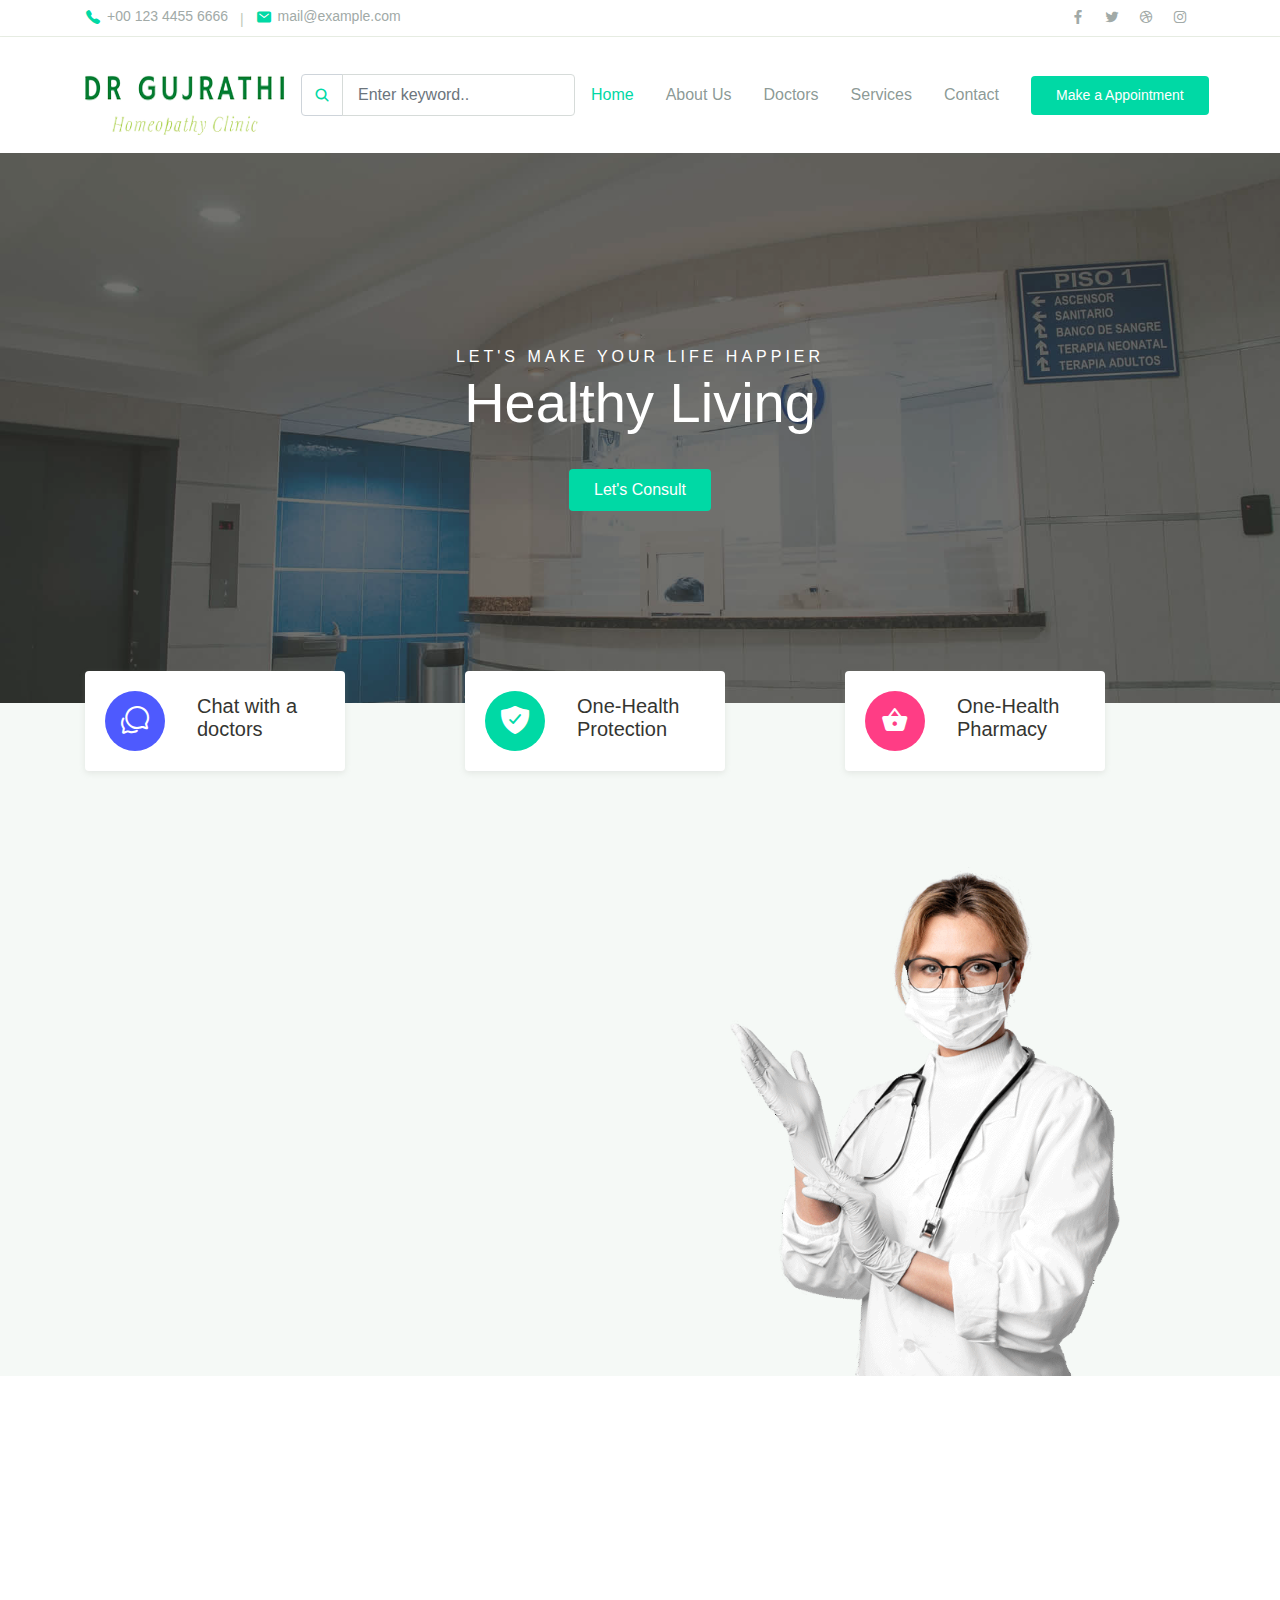
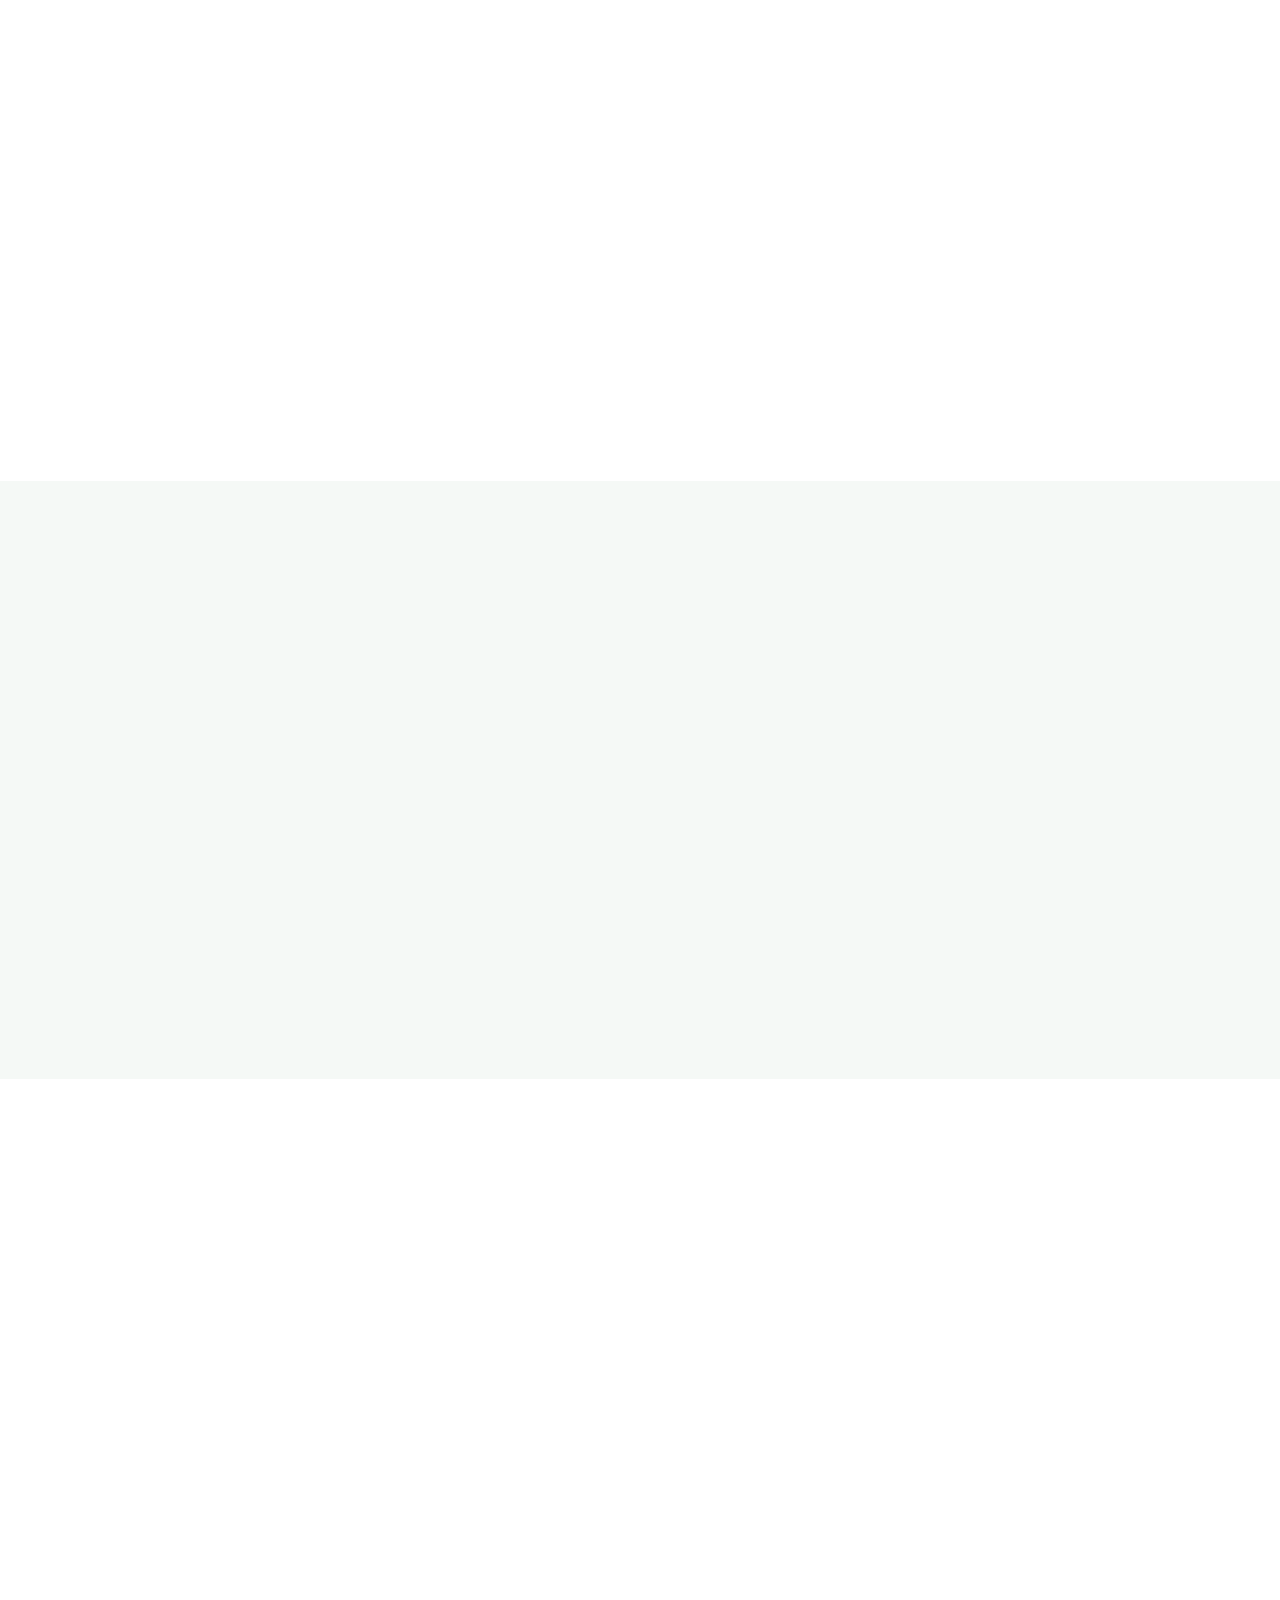
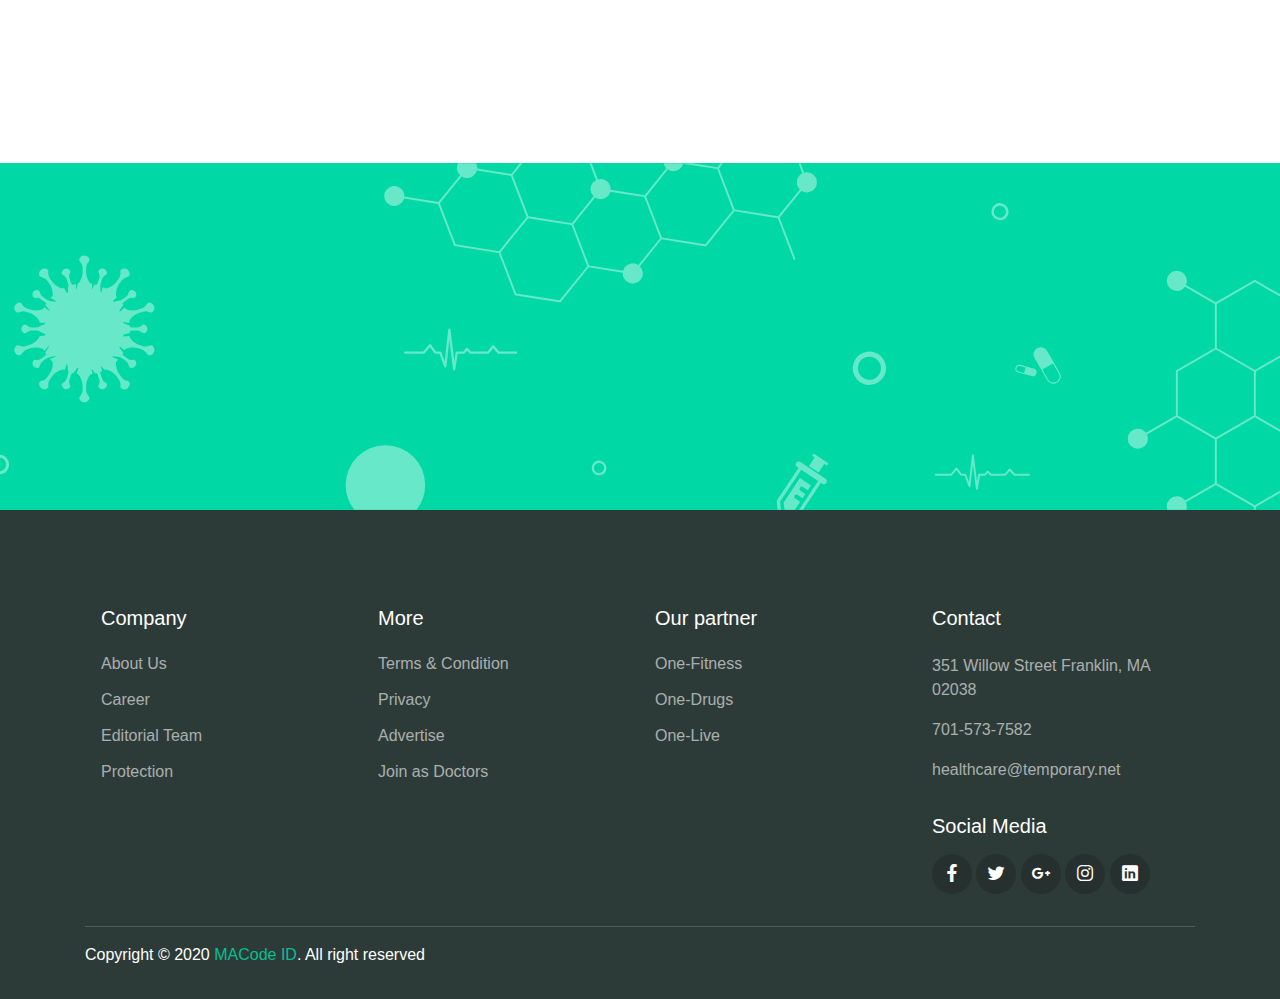
==== commit 6cc36806: "new" ====
--- a/index.html
+++ b/index.html
@@ -50,7 +50,7 @@
 
     <nav class="navbar navbar-expand-lg navbar-light shadow-sm">
       <div class="container">
-        <a class="navbar-brand" href="#"><span class="text-primary">One</span>-Health</a>
+        <a class="navbar-brand" href="#"><img src="./assets//img/doctor-logo.png" style="height: 80px; width: 200px;"></a>
 
         <form action="#">
           <div class="input-group input-navbar">
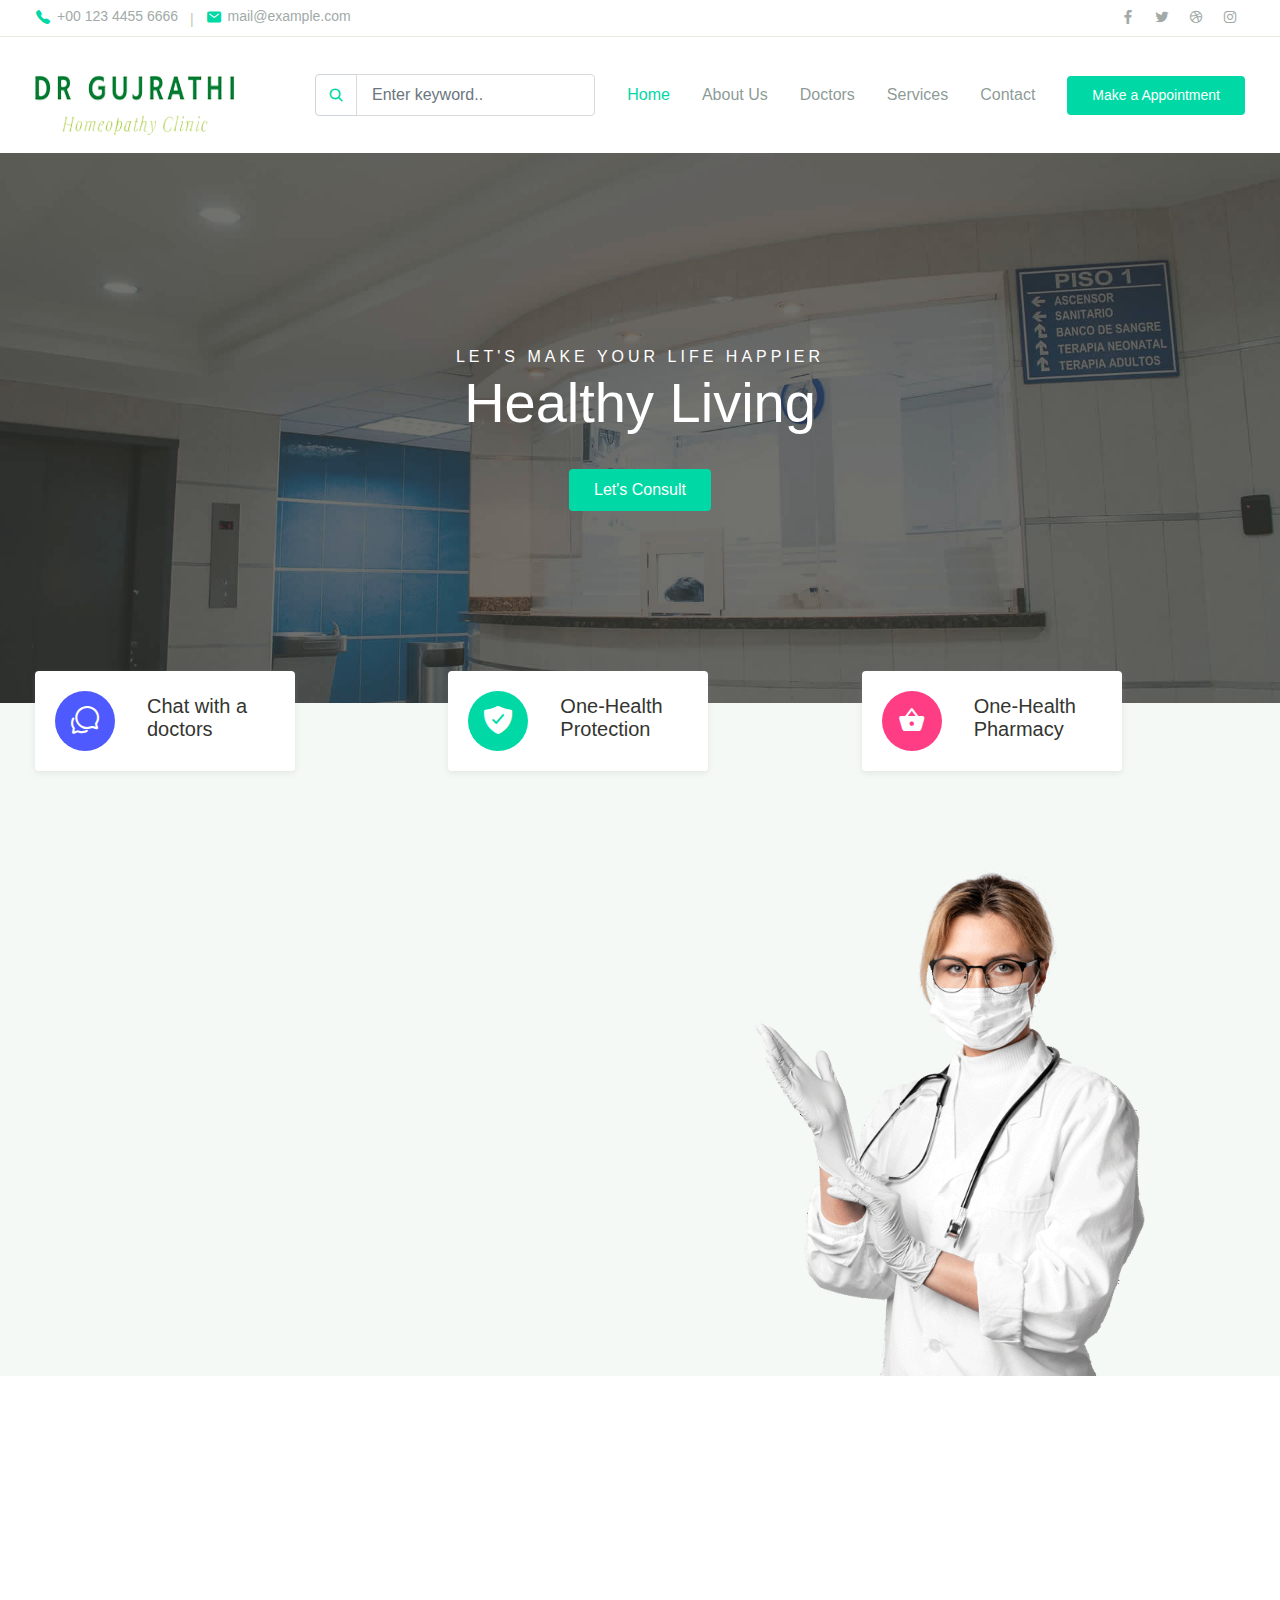
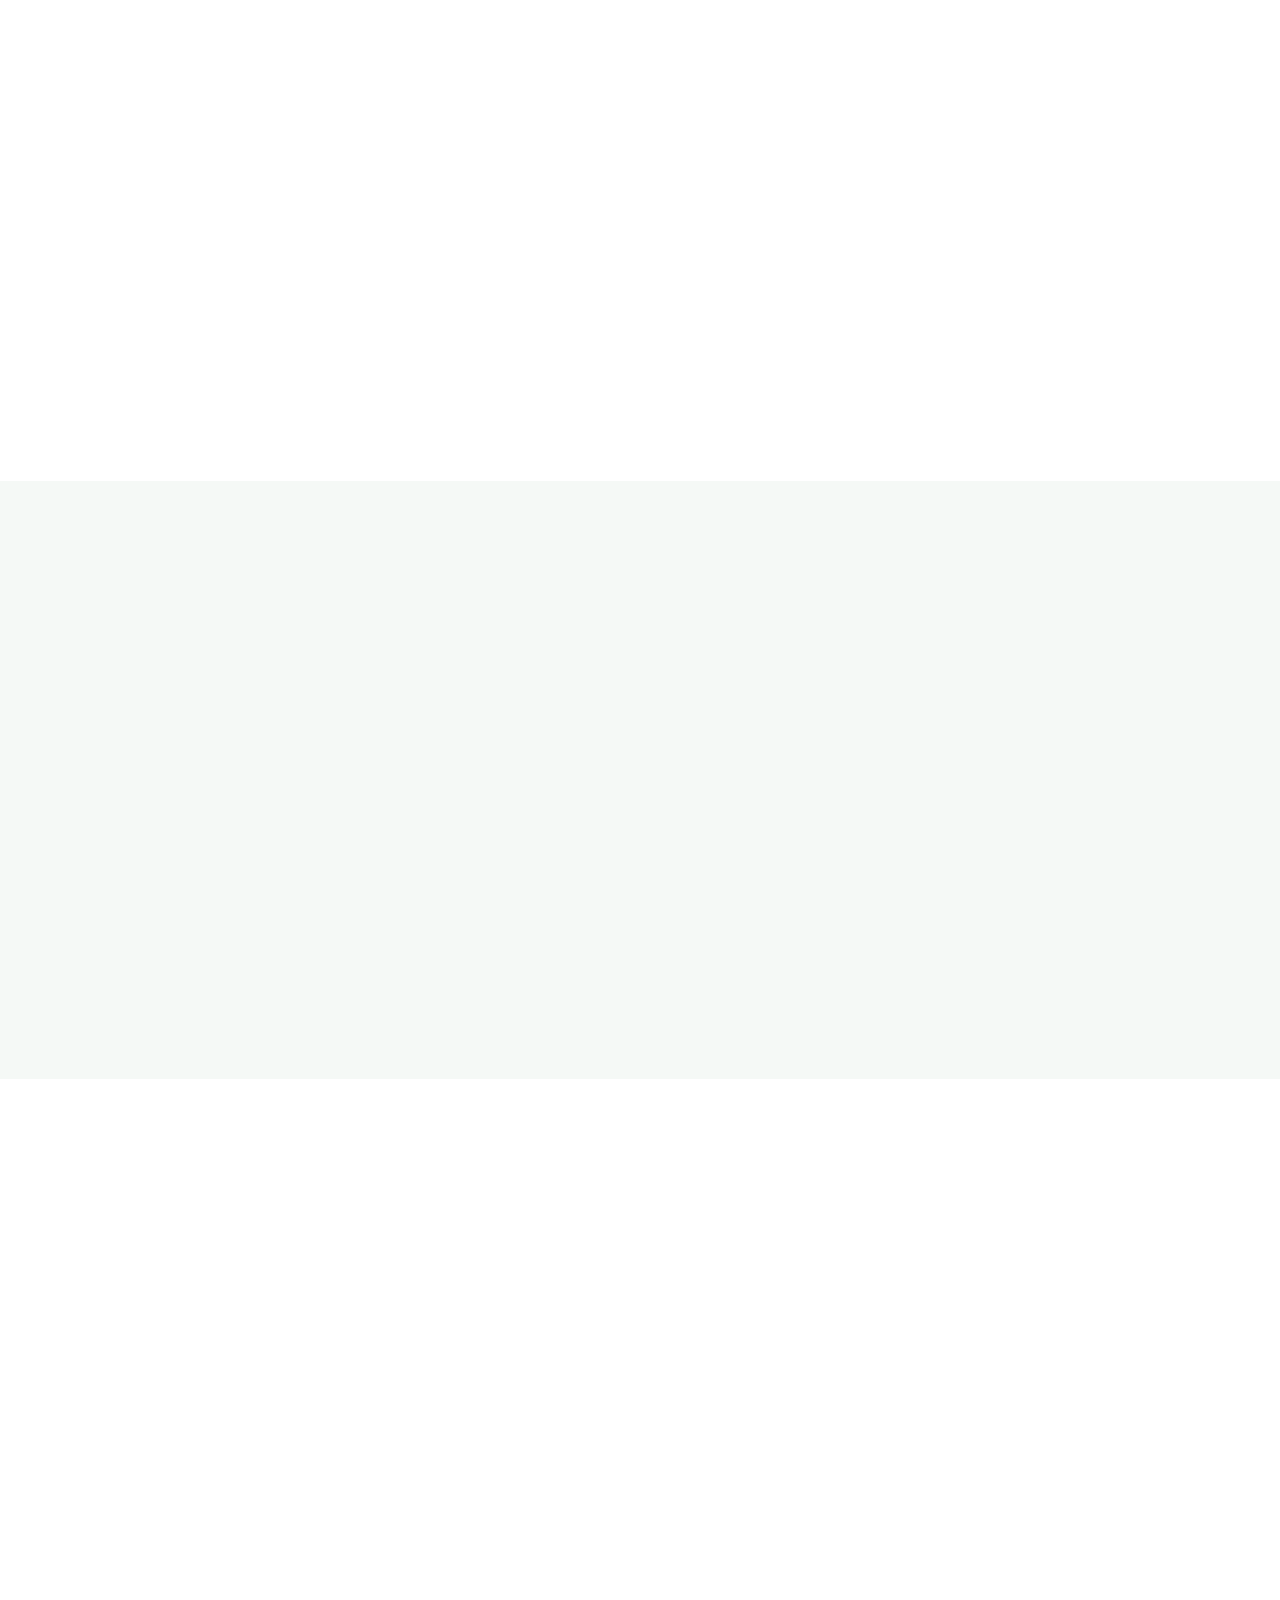
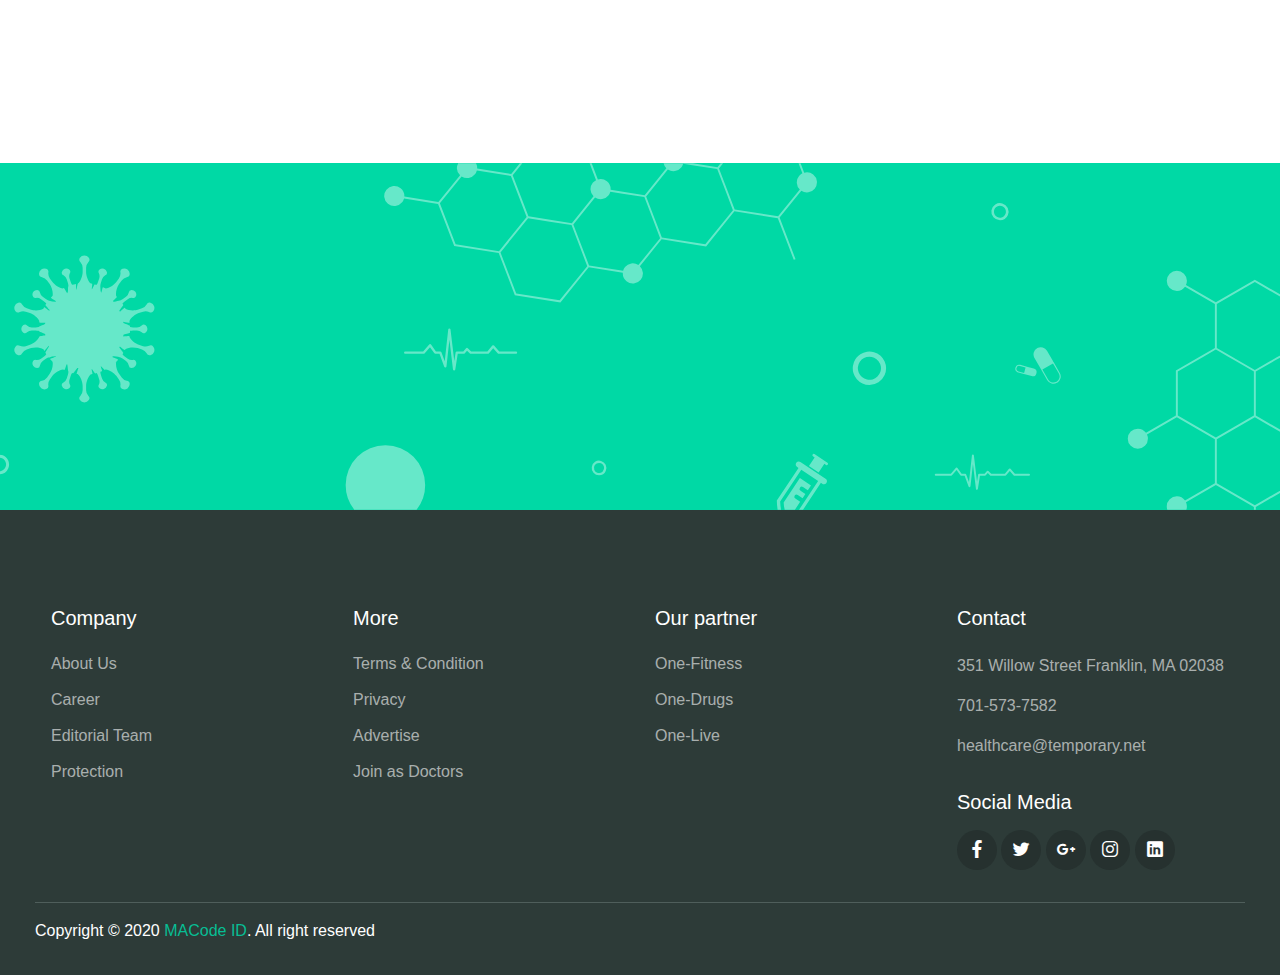
==== commit e854619f: "new" ====
--- a/index.html
+++ b/index.html
@@ -8,7 +8,7 @@
 
   <meta name="copyright" content="MACode ID, https://macodeid.com/">
 
-  <title>One Health - Medical Center HTML5 Template</title>
+  <title>clinic</title>
 
   <link rel="stylesheet" href="../assets/css/maicons.css">
 
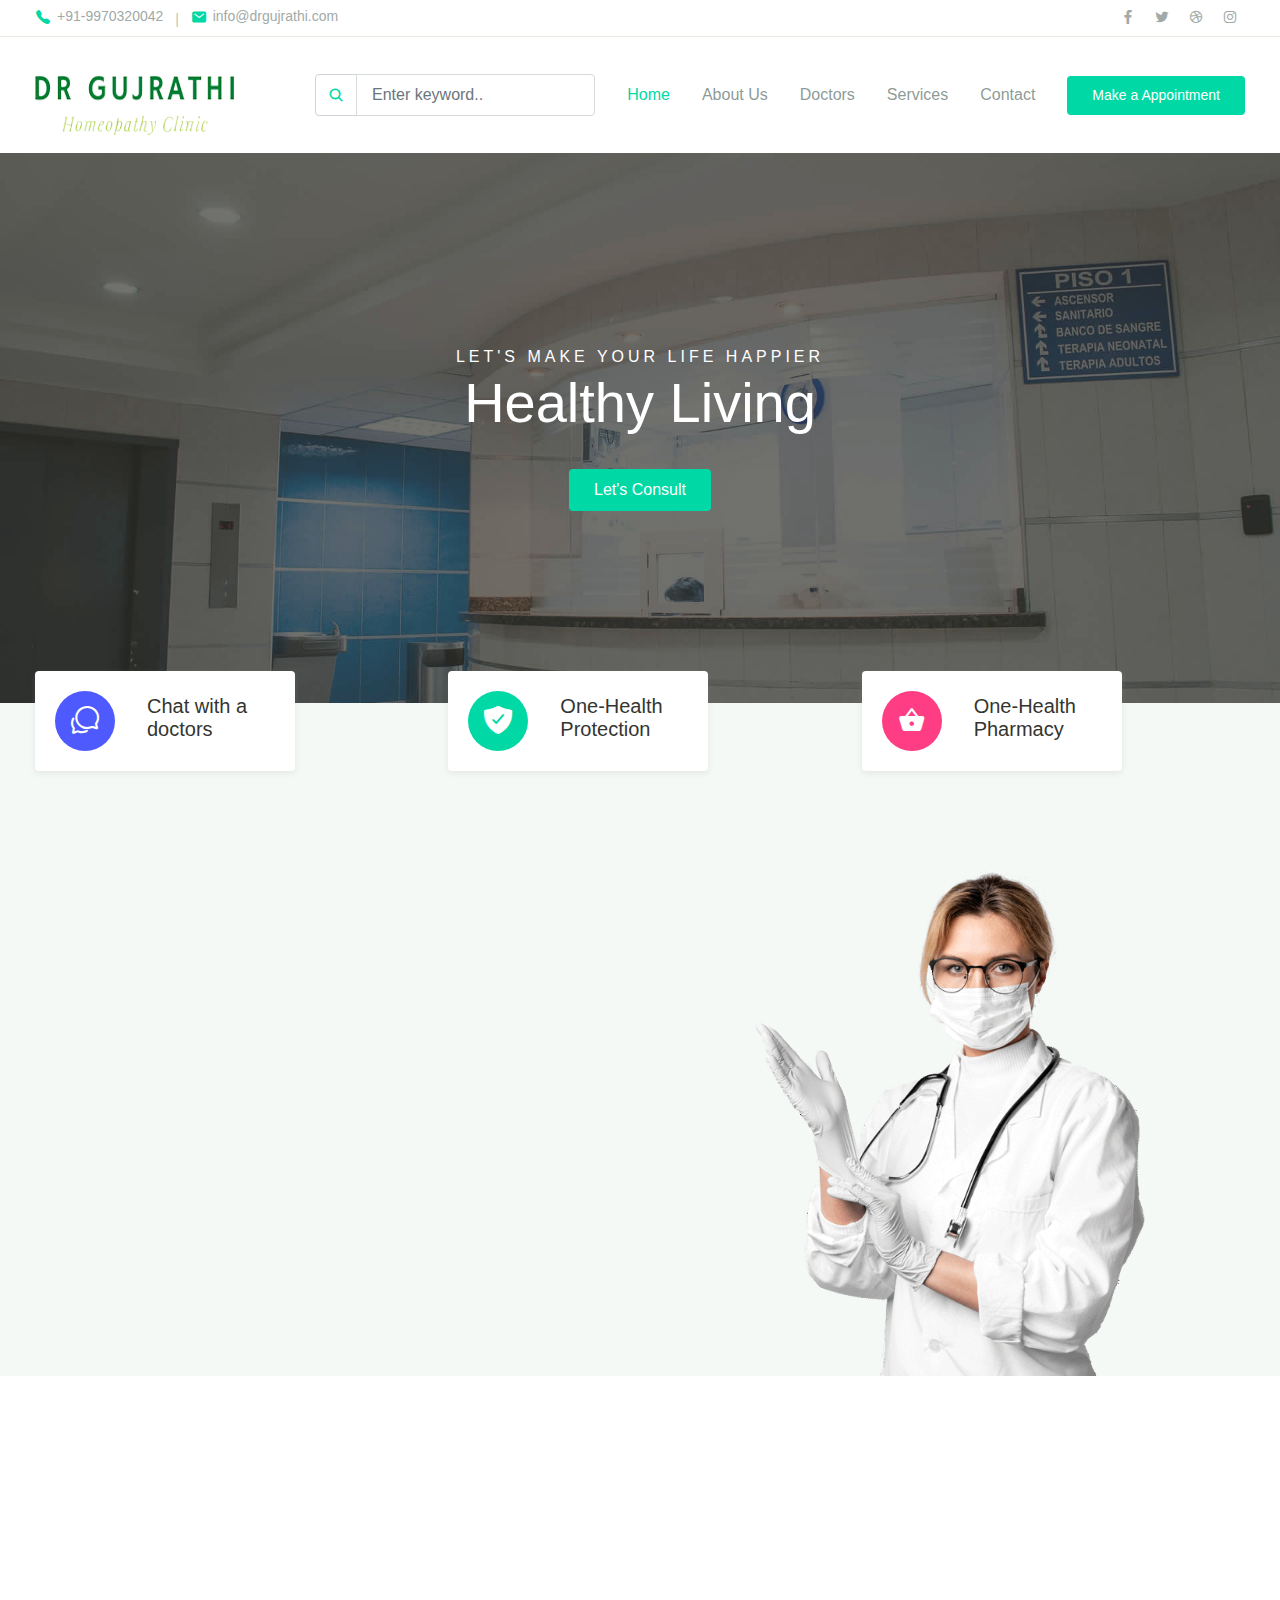
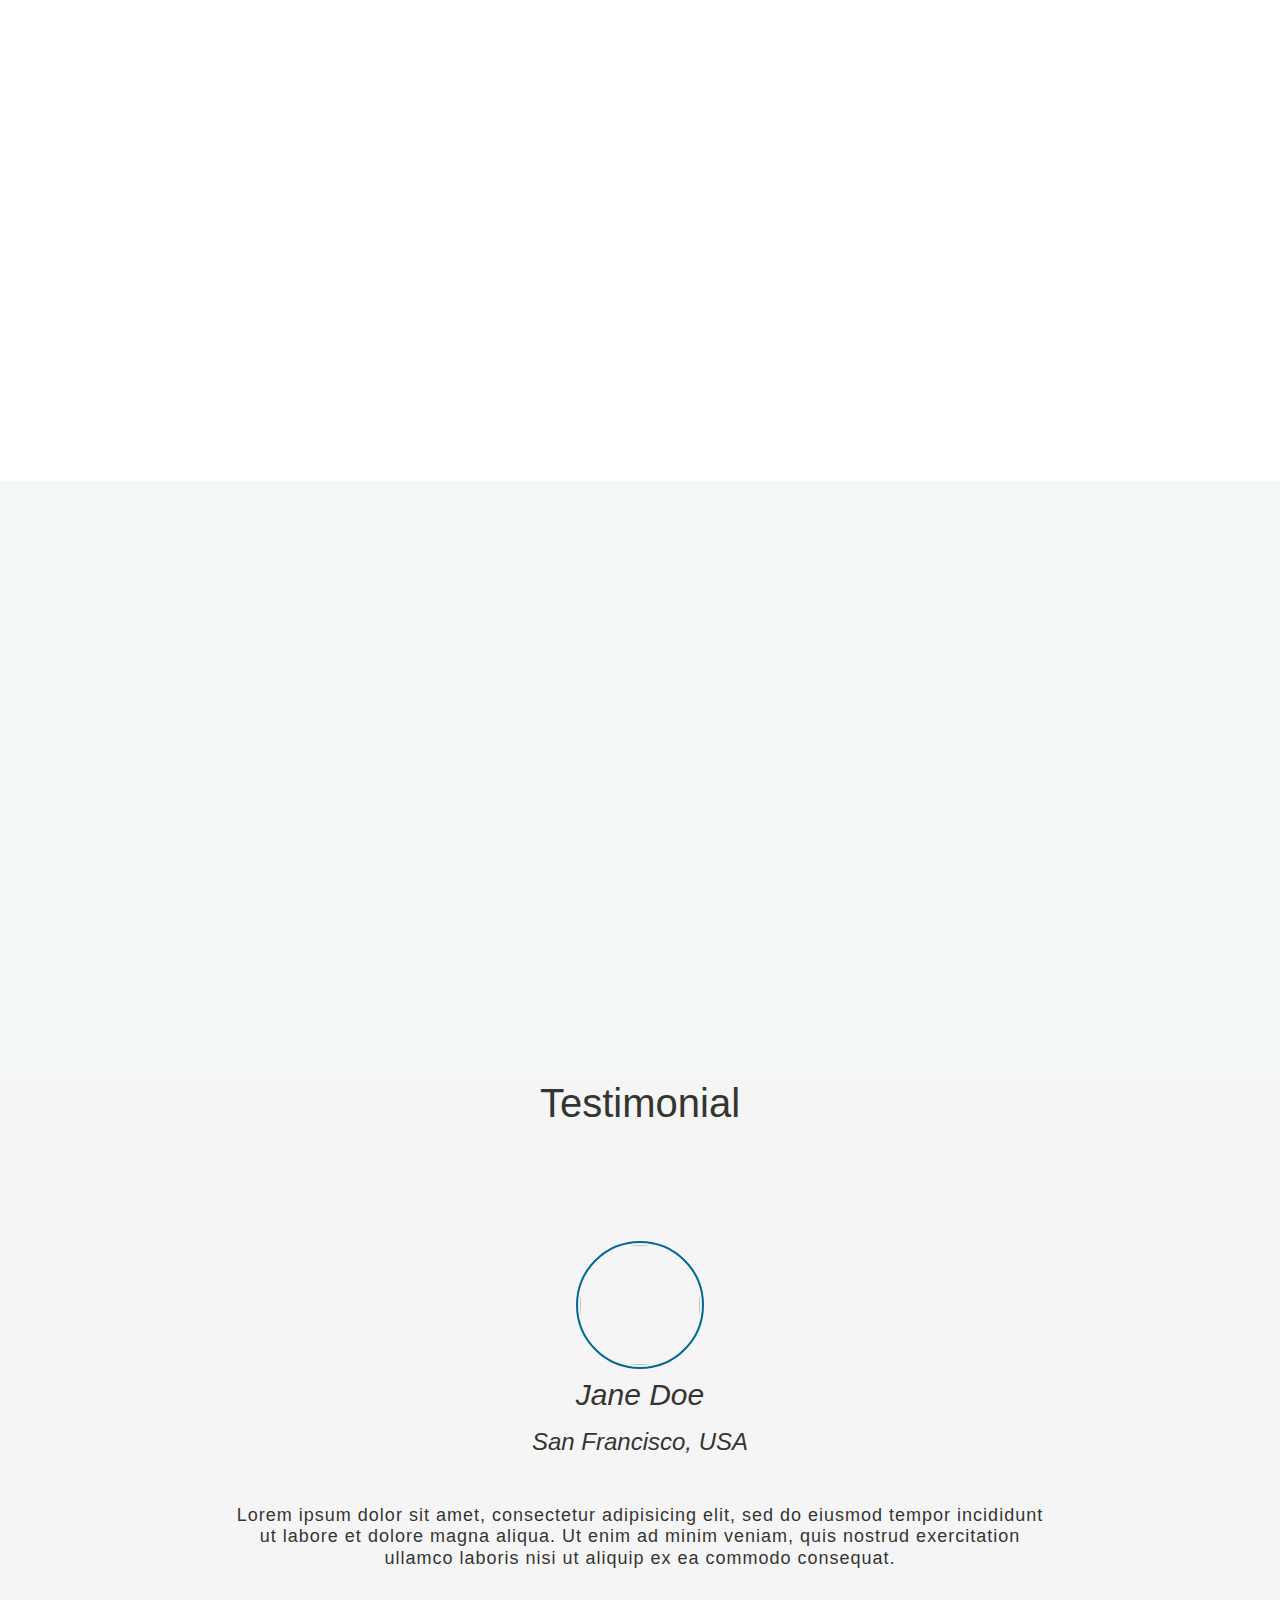
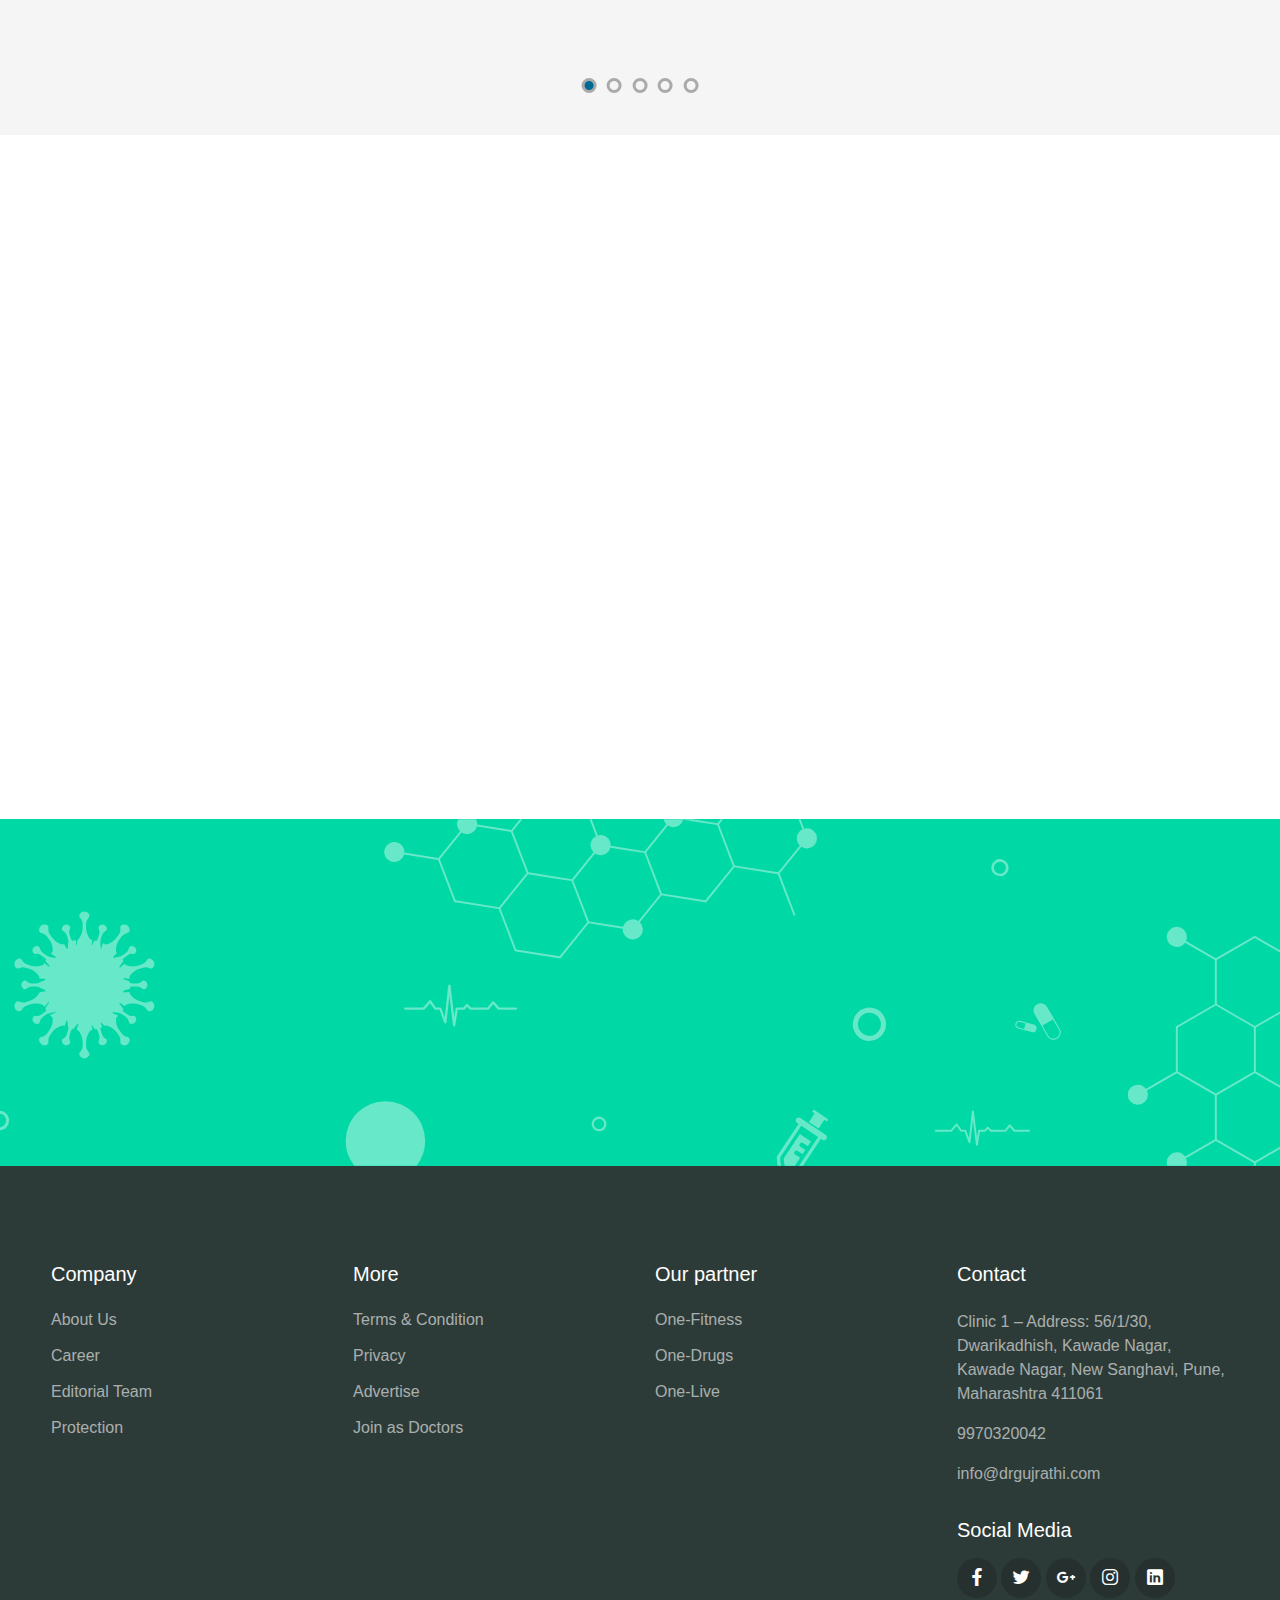
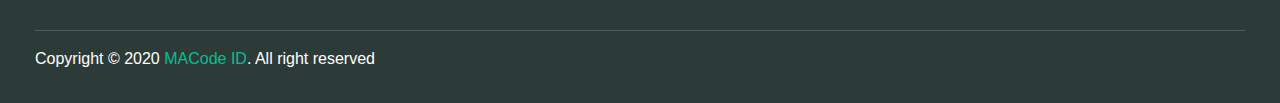
==== commit 47b920d7: "new update" ====
--- a/index.html
+++ b/index.html
@@ -19,6 +19,8 @@
   <link rel="stylesheet" href="../assets/vendor/animate/animate.css">
 
   <link rel="stylesheet" href="../assets/css/theme.css">
+  
+  <link rel="stylesheet" href="./assets/css/testimonial.css">
 </head>
 <body>
 
@@ -31,9 +33,9 @@
         <div class="row">
           <div class="col-sm-8 text-sm">
             <div class="site-info">
-              <a href="#"><span class="mai-call text-primary"></span> +00 123 4455 6666</a>
+              <a href="#"><span class="mai-call text-primary"></span> +91-9970320042</a>
               <span class="divider">|</span>
-              <a href="#"><span class="mai-mail text-primary"></span> mail@example.com</a>
+              <a href="#"><span class="mai-mail text-primary"></span> info@drgujrathi.com</a>
             </div>
           </div>
           <div class="col-sm-4 text-right text-sm">
@@ -238,7 +240,7 @@
 
   <div class="page-section bg-light">
     <div class="container">
-      <h1 class="text-center wow fadeInUp">Latest News</h1>
+      <h1 class="text-center wow fadeInUp">our specialties</h1>
       <div class="row mt-5">
         <div class="col-lg-4 py-2 wow zoomIn">
           <div class="card-blog">
@@ -320,6 +322,70 @@
       </div>
     </div>
   </div> <!-- .page-section -->
+<!-- /////////////////////////////////testimonial//////////////////////////////////////////////-->
+
+
+
+
+
+
+<div class="container1">
+	
+	<div class="contents-wraper1">
+		
+		<section class="header1"><h1>Testimonial</h1></section>
+
+		<section class="testRow1">
+			
+			<div class="testItem active">
+				<img src="model-1.jpg">
+				<h3>Jane Doe</h3>
+				<h4>San Francisco, USA</h4>
+				<p>Lorem ipsum dolor sit amet, consectetur adipisicing elit, sed do eiusmod tempor incididunt ut labore et dolore magna aliqua. Ut enim ad minim veniam, quis nostrud exercitation ullamco laboris nisi ut aliquip ex ea commodo consequat.</p>
+			</div>
+
+			<div class="testItem">
+				<img src="model-2.jpg">
+				<h3>Jane Doe</h3>
+				<h4>San Francisco, USA</h4>
+				<p>Lorem ipsum dolor sit amet, consectetur adipisicing elit, sed do eiusmod tempor incididunt ut labore et dolore magna aliqua. Ut enim ad minim veniam, quis nostrud exercitation ullamco laboris nisi ut aliquip ex ea commodo consequat.</p>
+			</div>
+
+			<div class="testItem">
+				<img src="model-3.jpg">
+				<h3>Jane Doe</h3>
+				<h4>San Francisco, USA</h4>
+				<p>Lorem ipsum dolor sit amet, consectetur adipisicing elit, sed do eiusmod tempor incididunt ut labore et dolore magna aliqua. Ut enim ad minim veniam, quis nostrud exercitation ullamco laboris nisi ut aliquip ex ea commodo consequat.</p>
+			</div>
+
+			<div class="testItem">
+				<img src="model-4.jpg">
+				<h3>Jane Doe</h3>
+				<h4>San Francisco, USA</h4>
+				<p>Lorem ipsum dolor sit amet, consectetur adipisicing elit, sed do eiusmod tempor incididunt ut labore et dolore magna aliqua. Ut enim ad minim veniam, quis nostrud exercitation ullamco laboris nisi ut aliquip ex ea commodo consequat.</p>
+			</div>
+
+			<div class="testItem">
+				<img src="model-5.jpg">
+				<h3>Jane Doe</h3>
+				<h4>San Francisco, USA</h4>
+				<p>Lorem ipsum dolor sit amet, consectetur adipisicing elit, sed do eiusmod tempor incididunt ut labore et dolore magna aliqua. Ut enim ad minim veniam, quis nostrud exercitation ullamco laboris nisi ut aliquip ex ea commodo consequat.</p>
+			</div>
+
+		</section>
+
+		<section class="indicators">
+			<div class="dot active" attr='0' onclick="switchTest(this)"></div>
+			<div class="dot" attr='1' onclick="switchTest(this)"></div>
+			<div class="dot" attr='2' onclick="switchTest(this)"></div>
+			<div class="dot" attr='3' onclick="switchTest(this)"></div>
+			<div class="dot" attr='4' onclick="switchTest(this)"></div>
+		</section>
+
+	</div>
+</div>
+
+
 
   <div class="page-section">
     <div class="container">
@@ -406,9 +472,9 @@
         </div>
         <div class="col-sm-6 col-lg-3 py-3">
           <h5>Contact</h5>
-          <p class="footer-link mt-2">351 Willow Street Franklin, MA 02038</p>
-          <a href="#" class="footer-link">701-573-7582</a>
-          <a href="#" class="footer-link">healthcare@temporary.net</a>
+          <p class="footer-link mt-2">Clinic 1 – Address: 56/1/30, Dwarikadhish, Kawade Nagar, Kawade Nagar, New Sanghavi, Pune, Maharashtra 411061</p>
+          <a href="#" class="footer-link">9970320042</a> <br>
+          <a href="#" class="footer-link">info@drgujrathi.com</a>
 
           <h5 class="mt-3">Social Media</h5>
           <div class="footer-sosmed mt-3">
--- a/assets/css/testimonial.css
+++ b/assets/css/testimonial.css
@@ -0,0 +1,144 @@
+.container1{
+    position: relative;
+    width: 100%;
+    min-height: 600px;
+    background-color: #f5f5f5;
+}
+.container1 .contents-wraper1{
+    width: 70%;
+    min-height: inherit;
+    margin: 0px auto;
+    text-align: center;
+}
+.contents-wraper1 .header h1{
+    position: relative;
+    font-size: 40px;
+    text-transform: uppercase;
+    font-weight: 500;
+    text-align: center;
+    letter-spacing: 1px;
+}
+.contents-wraper1 .header h1::before{
+    content: '';
+    width: 200px;
+    height: 2px;
+    background-color: #006994;
+    border-radius: 15px;
+    position: absolute;
+    left: 50%;
+    transform: translateX(-50%);
+    bottom: -10px;
+}
+.contents-wraper1 .testRow1{
+    width: 100%;
+    min-height: inherit;
+    position: relative;
+    overflow: hidden;
+}
+.testRow1 .testItem{
+    width: 100%;
+    height: 100%;
+    position: absolute;
+    display: flex;
+    justify-content: center;
+    align-items: center;
+    flex-direction: column;
+}
+.testRow1 .testItem:not(.active){
+    top: 0;
+    left: -100%;
+}
+.testRow1 .testItem img{
+    width: 120px;
+    height: 120px;
+    border-radius: 50%;
+    object-fit: cover;
+    margin-bottom: 5px;
+    outline: 2px solid #006994;
+    outline-offset: 2px;
+}
+.testRow1 .testItem h3{
+    font-size: 30px;
+    font-style: italic;
+    padding: 7px;
+}
+.testRow1 .testItem h4{
+    font-style: italic;
+}
+.testRow1 .testItem p{
+    font-size: 18px;
+    letter-spacing: 1px;
+    line-height: 1.2;
+    padding: 40px;
+}
+.contents-wraper1 .indicators{
+    position: absolute;
+    bottom: 30px;
+    left: 50%;
+    transform: translateX(-50%);
+    padding: 5px;
+    cursor: pointer;
+}
+.contents-wraper1 .indicators .dot{
+    width: 15px;
+    height: 15px;
+    margin: 0px 3px;
+    border: 3px solid #aaa;
+    border-radius: 50%;
+    display: inline-block;
+    transition: background-color 0.5s ease;
+}
+.contents-wraper1 .indicators .active{
+    background-color: #006994;
+}
+@keyframes next1{
+    from{
+        left: 0%;
+    }
+    to{
+        left: -100%;
+    }
+}
+@keyframes next2{
+    from{
+        left: 100%;
+    }
+    to{
+        left: 0%;
+    }
+}
+
+@keyframes prev1{
+    from{
+        left: 0%;
+    }
+    to{
+        left: 100%;
+    }
+}
+@keyframes prev2{
+    from{
+        left: -100%;
+    }
+    to{
+        left: 0%;
+    }
+}
+
+@media(max-width: 550px){
+    .container1 .contents-wraper1{
+        width: 90%;
+    }
+    .contents-wraper1 .header h1{
+        font-size: 32px;
+    }
+    .testRow1 .testItem h3{
+        font-size: 26px;
+    }
+    .testRow1 .testItem p{
+        font-size: 16px;
+        letter-spacing: initial;
+        line-height: initial;
+    }
+
+}